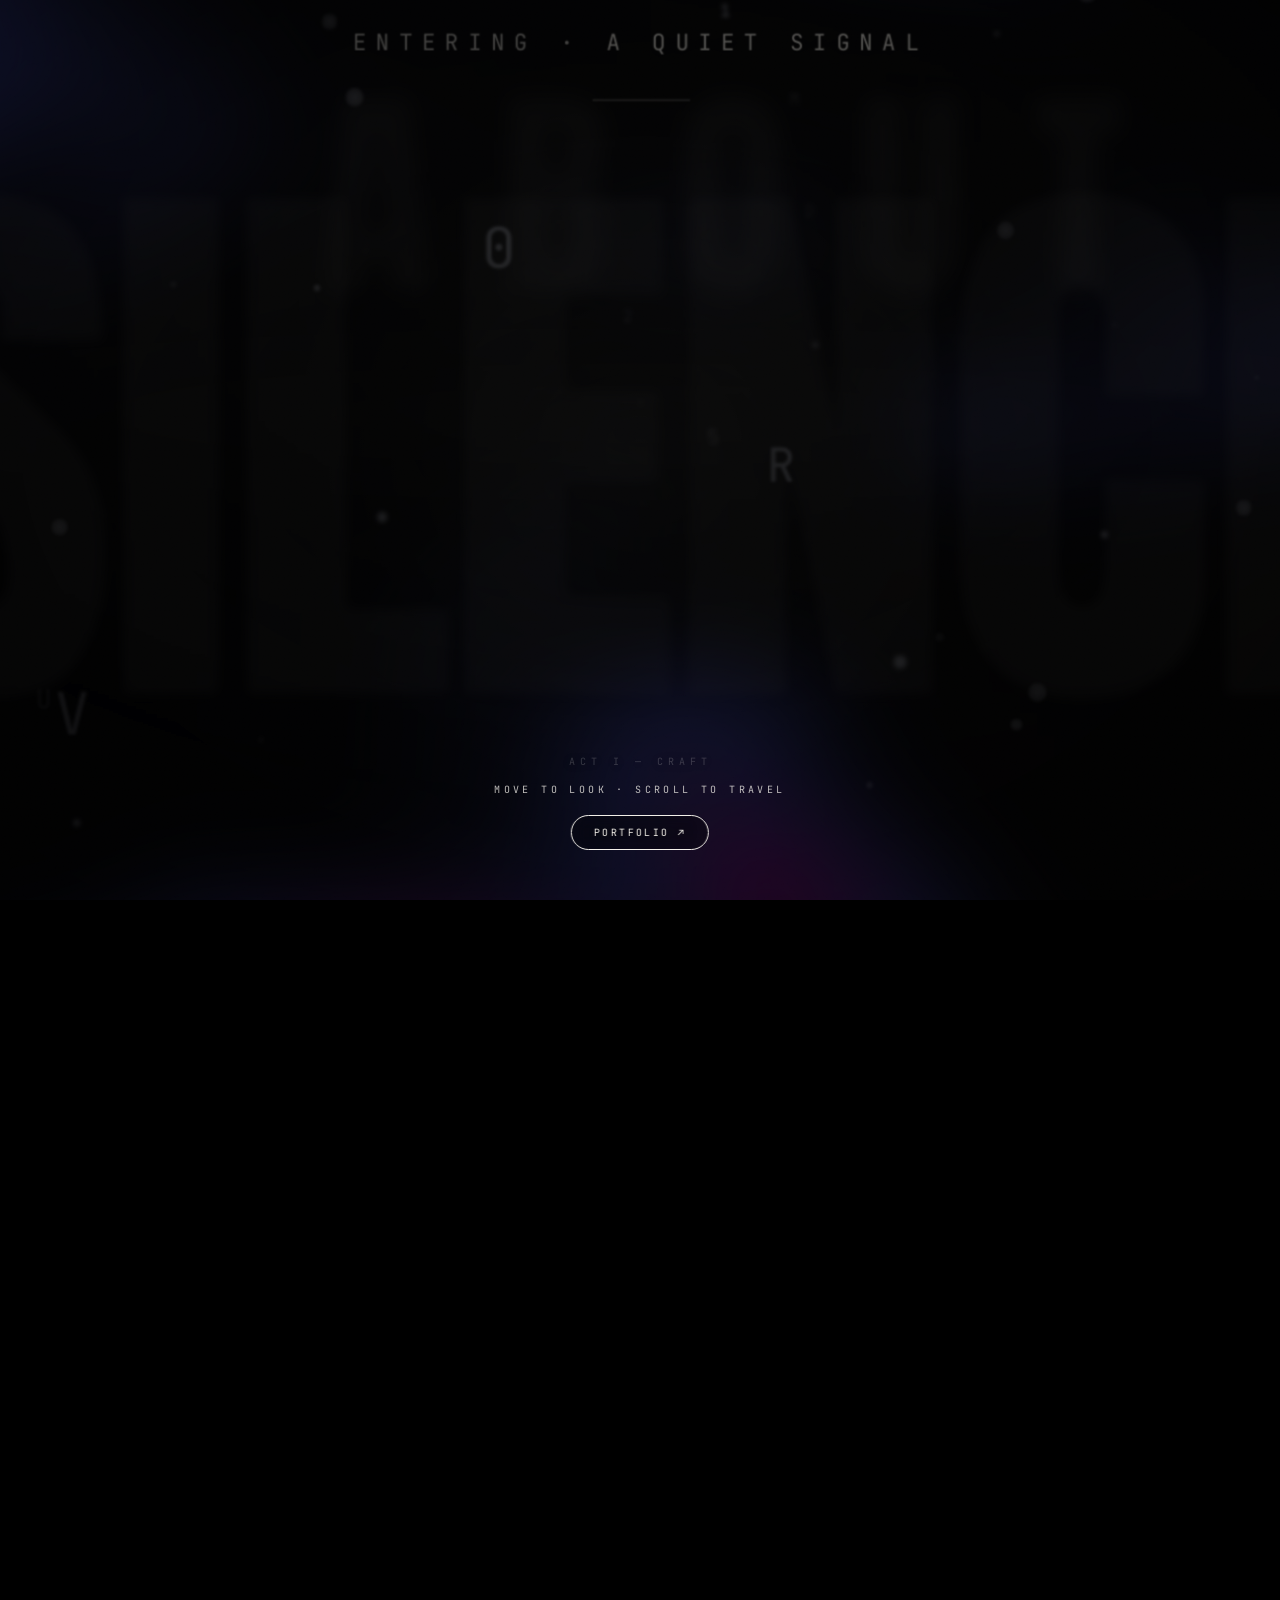
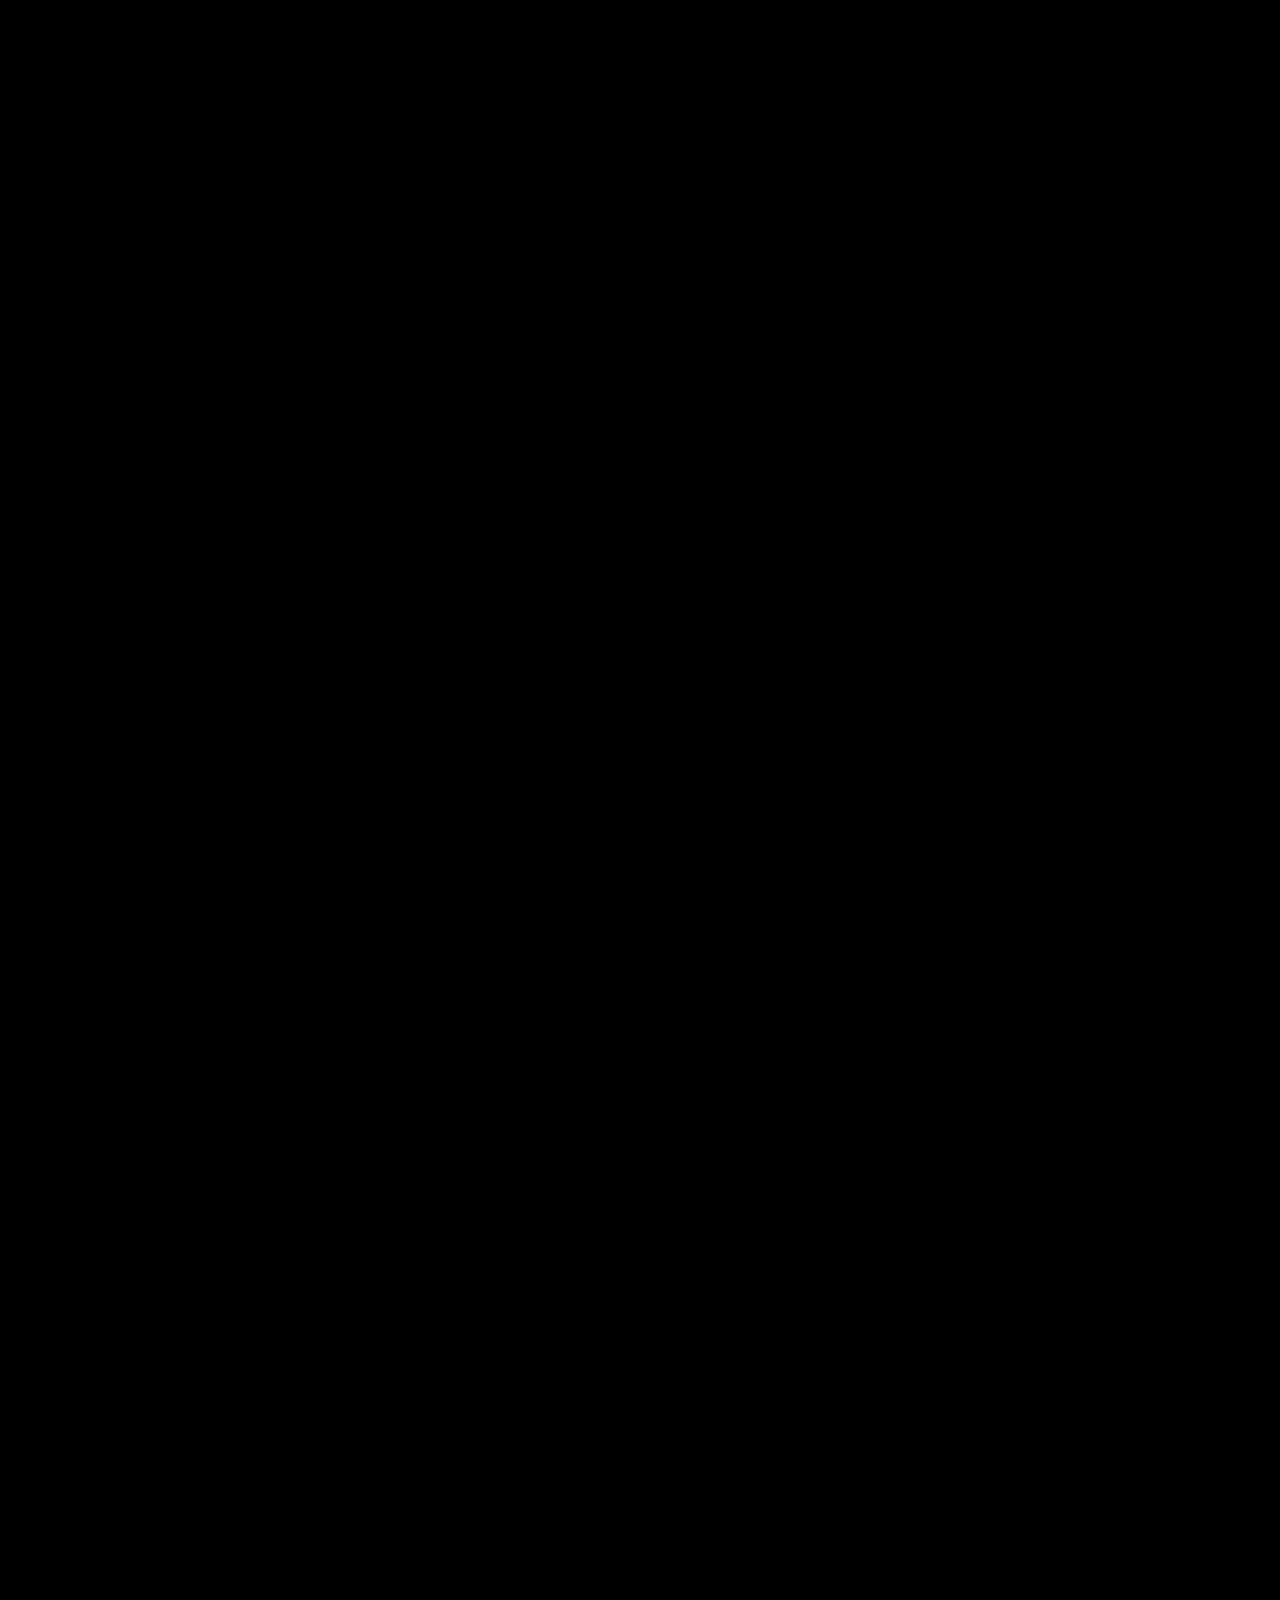
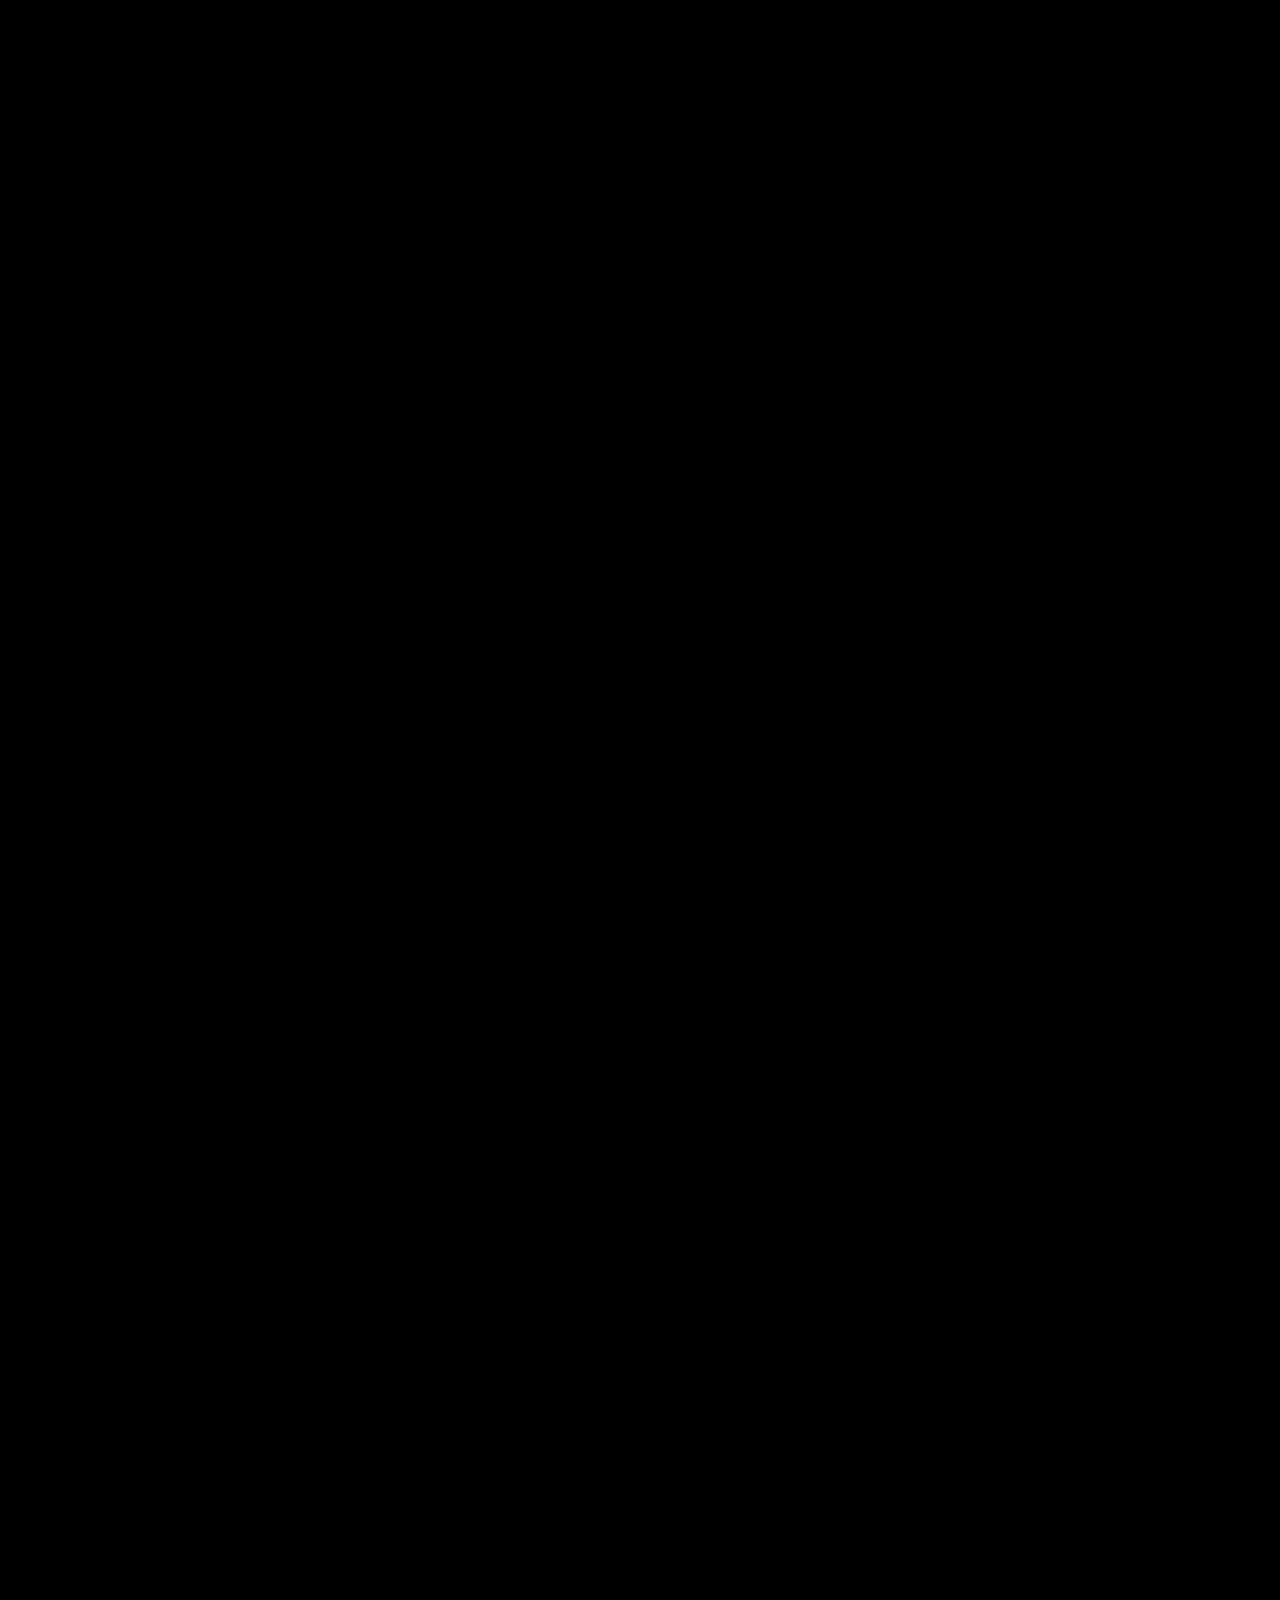
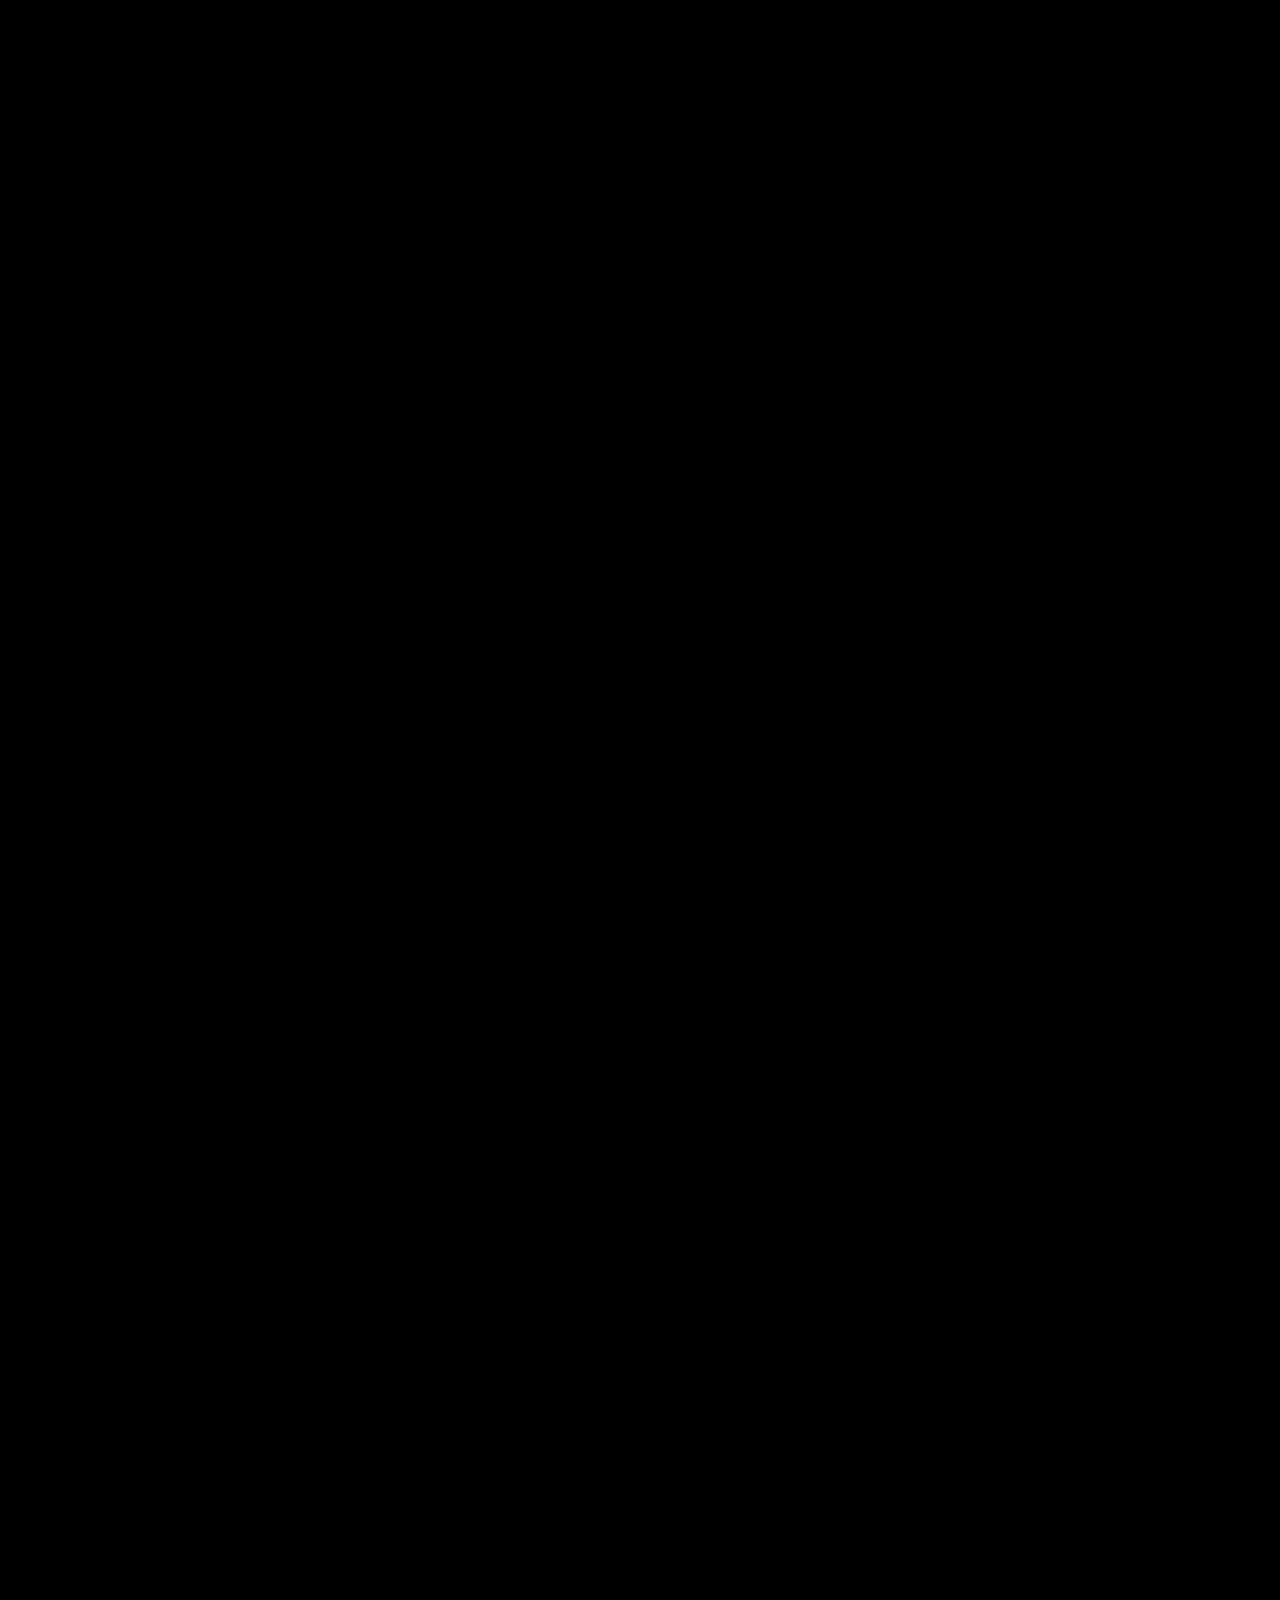
==== index.html @ cc93b70c "Add files via upload" ====
<!DOCTYPE html>
<html lang="en">
<head>
<meta charset="UTF-8" />
<meta name="viewport" content="width=device-width, initial-scale=1.0, viewport-fit=cover" />
<title>ABOUT ME — A Cinematic Identity Film · Venkatesh Ammireddy</title>
<meta name="description" content="A 75-second cinematic motion identity film built entirely with code. Text + particles + camera + light." />
<link rel="icon" type="image/svg+xml" href="https://venkateshcreations.github.io/portfolio/favicon.svg" />
<link rel="apple-touch-icon" href="https://venkateshcreations.github.io/portfolio/favicon.svg" />
<link rel="preconnect" href="https://fonts.googleapis.com">
<link href="https://fonts.googleapis.com/css2?family=Anton&family=Newsreader:ital,opsz,wght@1,6..72,300;1,6..72,400&family=JetBrains+Mono:wght@400&display=swap" rel="stylesheet">
<style>
:root{
  --bg:#050506; --ink:#f4f1ea; --muted:rgba(244,241,234,.55);
  --accent:#ffb37a; --accent2:#7b86ff;
  --font-display:"Anton","Arial Narrow","Helvetica Condensed",Helvetica,Arial,sans-serif;
  --font-serif:"Newsreader",Georgia,serif;
  --font-mono:"JetBrains Mono",ui-monospace,SFMono-Regular,Menlo,monospace;
  --ease:cubic-bezier(.16,1,.3,1);
}
*{margin:0;padding:0;box-sizing:border-box}
html,body{height:100%}
html{background:#000}
body{
  font-family:var(--font-display);
  background:#000;color:var(--ink);
  overflow-x:hidden;-webkit-font-smoothing:antialiased;
  cursor:crosshair;
}
/* scroll gives the film its scrub track. Autoplay remains primary. */
#scroll-track{position:relative;height:720vh;width:100%;background:#000}
#stage{
  position:sticky;top:0;height:100vh;height:100svh;width:100%;
  overflow:hidden;isolation:isolate;background:var(--bg);
  transition:background-color .2s linear;
}
/* ---------- CAMERA RIG : 4 depth layers ---------- */
#viewport{position:absolute;inset:0;display:grid;place-items:center;perspective:1400px;z-index:1}
#camera{position:absolute;inset:0;display:grid;place-items:center;transform-style:preserve-3d;will-change:transform}
.layer{position:absolute;inset:0;display:grid;place-items:center;will-change:transform,opacity;transform-style:preserve-3d}
#layer-atmo{will-change:transform,opacity}
/* liquid smoke — a blurred fluid color field (atmosphere/light only, never a shape).
   Rendered tiny and upscaled so no edge or object can ever read as geometry. */
#smoke{position:absolute;top:-6%;left:-6%;width:112%;height:112%;
  filter:blur(26px) saturate(1.45);opacity:var(--smoke-op,.45);will-change:opacity}
.atmo-glow{
  position:absolute;inset:-25%;pointer-events:none;
  background:
    radial-gradient(42% 34% at 50% 42%, var(--glow,rgba(255,255,255,.08)) 0%, transparent 68%),
    radial-gradient(60% 50% at 78% 82%, var(--leak,rgba(255,140,60,.05)) 0%, transparent 70%),
    radial-gradient(55% 45% at 18% 18%, var(--leak2,rgba(120,130,255,.06)) 0%, transparent 70%);
  filter:blur(10px);will-change:opacity,transform;
}
#atmo-word{
  position:absolute;font-family:var(--font-display);font-size:24vw;line-height:.8;letter-spacing:-.02em;
  color:transparent;-webkit-text-stroke:1px currentColor;opacity:.055;white-space:nowrap;
  filter:blur(3px);user-select:none;pointer-events:none;
}
/* particle canvases */
canvas.dust{position:absolute;inset:0;width:100%;height:100%;display:block}
/* ---------- TYPO STAGE ---------- */
#typo-layer{pointer-events:none;text-align:center;z-index:5}
.typo-stack{position:relative;width:min(1240px,94vw);height:min(78vh,740px);display:grid;place-items:center}
.scene{
  position:absolute;inset:0;display:grid;place-items:center;align-content:center;justify-items:center;
  opacity:0;visibility:hidden;text-align:center;will-change:transform,opacity,filter;pointer-events:none;
}
.scene.active{visibility:visible}
.scene>div{width:100%;max-width:1150px;margin:0 auto;display:flex;flex-direction:column;align-items:center}
.kicker{font-family:var(--font-mono);font-size:clamp(9px,1.1vw,12px);letter-spacing:.44em;text-transform:uppercase;color:var(--muted);margin-bottom:2.4vh}
.kicker b{color:var(--ink);font-weight:400}
.rule{width:52px;height:1px;background:currentColor;opacity:.3;margin:0 auto 2.4vh}
h1,h2{font-weight:400;text-transform:uppercase;line-height:.88;letter-spacing:-.01em}
.about{font-size:clamp(46px,9.5vw,138px);display:flex;gap:.03em;justify-content:center}
.about .ch{display:inline-block;will-change:transform,opacity,filter}
.me{font-size:clamp(120px,26vw,380px);line-height:.8}
.me .ch{display:inline-block;will-change:transform,opacity,filter}
.sentence{font-size:clamp(30px,5.6vw,86px);line-height:.94;max-width:20ch;margin:0 auto}
.sentence .w{display:inline-block;white-space:nowrap;margin:0 .16em}
.sentence .ch{display:inline-block;will-change:transform,opacity,filter}
.giant{font-size:clamp(64px,14vw,230px);line-height:.84}
.giant .ch{display:inline-block;will-change:transform,opacity,filter}
.vert-compress{display:block;transform-origin:center}
/* INTELLIGENCE: 12 letters locked to one monumental line — never wraps mid-word */
#t-b-giant{white-space:nowrap;font-size:clamp(38px,11vw,190px);max-width:none}
#t-open-b{white-space:nowrap;font-size:clamp(38px,10.5vw,180px);max-width:none}
.sub{font-family:var(--font-mono);font-size:clamp(10px,1.2vw,13px);letter-spacing:.3em;text-transform:uppercase;color:var(--muted);margin-top:2.6vh}
.serif-accent{font-family:var(--font-serif);font-style:italic;font-weight:300;text-transform:none;letter-spacing:0}
.identity-name{font-size:clamp(34px,6.6vw,102px);line-height:1;letter-spacing:.005em}
.identity-name .ch{display:inline-block;will-change:transform,opacity,filter}
.roles{margin-top:3.2vh;display:flex;flex-direction:column;gap:1.4vh;align-items:center}
.roles span{font-family:var(--font-mono);font-size:clamp(11px,1.6vw,16px);letter-spacing:.34em;text-transform:uppercase;opacity:0}
.philo{font-size:clamp(30px,5.4vw,80px)}
.philo .ch{display:inline-block}
.cta{font-size:clamp(36px,7vw,112px);line-height:.9}
.cta .ch{display:inline-block}
.cta .emph{color:var(--accent)}
/* white edge stroke on the end titles — bright outline ringing each letterform */
#t-cta-a,#t-cta-b,#t-cta-c{-webkit-text-stroke:1.5px var(--edge,rgba(255,255,255,.9));paint-order:stroke fill;
  text-shadow:var(--type-glow,none)}
#t-sign{-webkit-text-stroke:1px var(--edge,rgba(255,255,255,.8));paint-order:stroke fill}
.small-name{font-family:var(--font-mono);font-size:12px;letter-spacing:.5em;text-transform:uppercase;color:var(--muted)}
/* SVG typographic connection — a single drawn path between words, not a shape system */
#connect-svg{position:absolute;inset:0;width:100%;height:100%;overflow:visible;pointer-events:none;z-index:2}
/* ---------- ATMOSPHERE OVERLAYS : light only, no geometry ---------- */
#read-scrim{position:absolute;inset:0;z-index:4;pointer-events:none;
  background:radial-gradient(58% 46% at 50% 48%, var(--scrim,rgba(0,0,0,.38)) 0%, transparent 70%);
  opacity:var(--scrim-op,.9);will-change:opacity}
/* purely photographic light washes — no geometry, just exposure + lens artifacts */
#exposure{position:absolute;inset:0;z-index:26;pointer-events:none;background:#fffdf8;opacity:0;will-change:opacity}
#anamorphic{position:absolute;inset:0;z-index:21;pointer-events:none;opacity:0;will-change:opacity;
  background:
    radial-gradient(55% 7% at 50% 46%, rgba(255,255,255,.55) 0%, transparent 70%),
    radial-gradient(90% 12% at 50% 46%, var(--accent) 0%, transparent 72%);
  mix-blend-mode:screen;filter:blur(6px)}
#act-card{position:absolute;left:50%;bottom:132px;transform:translateX(-50%);z-index:51;pointer-events:none;
  font-family:var(--font-mono);font-size:10px;letter-spacing:.5em;text-transform:uppercase;color:var(--muted);
  text-shadow:var(--type-glow,none);opacity:0;white-space:nowrap;transition:opacity .5s ease}
#act-card b{color:var(--ink);font-weight:400}
#vignette{position:absolute;inset:0;z-index:20;pointer-events:none;
  background:radial-gradient(92% 92% at 50% 48%, transparent 52%, rgba(0,0,0,.42) 100%);will-change:opacity}
/* readability: every label carries a soft glow so it survives any grade blend */
.scene h1,.scene h2{text-shadow:var(--type-glow,none)}
.kicker,.sub,.small-name{text-shadow:var(--type-glow,none)}
.giant{filter:drop-shadow(0 0 26px var(--accent-glow,transparent))}
#fade-black{position:absolute;inset:0;background:#000;opacity:0;pointer-events:none;z-index:25}
#stage::after{ /* animated film grain — light texture only, no geometry */
  content:"";position:absolute;inset:-60px;z-index:30;pointer-events:none;opacity:.09;mix-blend-mode:overlay;
  background-image:url("data:image/svg+xml,%3Csvg xmlns='http://www.w3.org/2000/svg' width='160' height='160'%3E%3Cfilter id='n'%3E%3CfeTurbulence type='fractalNoise' baseFrequency='0.85' numOctaves='2'/%3E%3C/filter%3E%3Crect width='160' height='160' filter='url(%23n)' opacity='0.55'/%3E%3C/svg%3E");
  animation:grainShift 0.9s steps(4) infinite;
  will-change:transform;
}
@keyframes grainShift{
  0%{transform:translate(0,0)}25%{transform:translate(-18px,12px)}
  50%{transform:translate(14px,-16px)}75%{transform:translate(-10px,-8px)}100%{transform:translate(0,0)}
}
.atmo-glow{animation:glowBreathe 7s ease-in-out infinite;will-change:transform,opacity}
@keyframes glowBreathe{0%,100%{transform:scale(1);opacity:.85}50%{transform:scale(1.06);opacity:1}}
#loop-badge{opacity:.6}
/* spotlight — a cursor-following light wash; pure light, no geometry */
#spot{position:absolute;left:0;top:0;width:62vmax;height:62vmax;z-index:18;pointer-events:none;
  mix-blend-mode:screen;opacity:.35;will-change:transform,opacity;
  background:radial-gradient(circle,rgba(255,255,255,.16) 0%,rgba(255,255,255,.05) 38%,transparent 62%)}
.tick{position:absolute;top:-3px;width:1px;height:8px;background:currentColor;opacity:.35;pointer-events:none}
body.clean{cursor:none}
body.clean #chrome,body.clean #hint,body.clean #act-card,body.clean #portfolio-cta{opacity:0!important;pointer-events:none}
#help{position:absolute;left:50%;top:50%;transform:translate(-50%,-50%);z-index:70;display:none;
  font-family:var(--font-mono);font-size:11px;letter-spacing:.18em;line-height:2.2;text-transform:uppercase;
  color:var(--ink);background:rgba(10,10,12,.84);background:color-mix(in srgb, var(--bg) 82%, transparent);
  border:1px solid var(--muted);border-radius:14px;padding:22px 30px;backdrop-filter:blur(14px);text-align:left}
#help.show{display:block}
#help b{color:var(--accent);font-weight:400;margin-right:14px}
/* ---------- MINIMAL TRANSPORT (auto-hides; film has no UI cards/buttons) ---------- */
#chrome{position:absolute;inset:0;z-index:50;pointer-events:none;display:flex;flex-direction:column;justify-content:space-between;padding:22px 26px;opacity:0;transition:opacity .6s ease}
body.awake #chrome{opacity:1}
#topbar{display:flex;justify-content:space-between;align-items:center;font-family:var(--font-mono);font-size:10px;letter-spacing:.32em;text-transform:uppercase;color:var(--muted)}
#topbar b{color:var(--ink);font-weight:400}
#controls{display:flex;justify-content:space-between;align-items:flex-end;gap:16px;pointer-events:auto}
#track{height:2px;background:rgba(128,128,128,.35);background:color-mix(in srgb, currentColor 22%, transparent);border-radius:99px;position:relative;cursor:pointer;flex:1;max-width:600px;color:var(--ink)}
#fill{position:absolute;inset:0;background:var(--ink);transform-origin:left;transform:scaleX(0);border-radius:99px}
#btns{display:flex;gap:10px}
.btn{font-family:var(--font-mono);font-size:10px;letter-spacing:.24em;text-transform:uppercase;border:1px solid rgba(128,128,128,.45);border:1px solid color-mix(in srgb, currentColor 30%, transparent);background:color-mix(in srgb, var(--bg) 30%, transparent);color:var(--ink);border-radius:999px;padding:10px 18px;cursor:pointer;backdrop-filter:blur(8px);text-shadow:var(--type-glow,none)}
.btn:hover{background:var(--ink);color:var(--bg)}
/* portfolio CTA — pinned under the hint line, always visible (outside the auto-hiding chrome) */
#portfolio-cta{position:absolute;left:50%;bottom:50px;transform:translateX(-50%);z-index:52;pointer-events:auto;cursor:pointer;
  font-family:var(--font-mono);font-size:10px;letter-spacing:.24em;text-transform:uppercase;white-space:nowrap;
  color:var(--ink);border:1px solid var(--accent);border-radius:999px;padding:10px 22px;
  background:rgba(10,10,12,.25);background:color-mix(in srgb, var(--bg) 35%, transparent);
  backdrop-filter:blur(8px);text-shadow:var(--type-glow,none)}
#portfolio-cta:hover{background:var(--accent);border-color:var(--accent);color:#0b0b0e}
@media (max-width:640px){#portfolio-cta{bottom:112px}}
#hint{position:absolute;left:50%;bottom:104px;transform:translateX(-50%);z-index:51;font-family:var(--font-mono);font-size:10px;letter-spacing:.34em;text-transform:uppercase;color:var(--muted);pointer-events:none;animation:float 3s ease-in-out infinite;transition:opacity 1s}
@keyframes float{50%{transform:translate(-50%,7px)}}
#toast{position:absolute;left:50%;top:70px;transform:translateX(-50%);background:var(--ink);color:var(--bg);font-family:var(--font-mono);font-size:10px;letter-spacing:.22em;text-transform:uppercase;padding:10px 18px;border-radius:99px;opacity:0;transition:.4s;z-index:60;pointer-events:none}
#toast.show{opacity:1}
#loader{position:absolute;inset:0;background:#050506;color:#f4f1ea;z-index:100;display:grid;place-items:center;transition:opacity .9s ease,visibility .9s}
#loader.hide{opacity:0;visibility:hidden}
#leader{font-size:clamp(84px,18vw,220px);line-height:1;margin-top:6px;animation:leaderPulse .36s var(--ease)}
@keyframes leaderPulse{0%{transform:scale(1.3);opacity:0}30%{opacity:1}100%{transform:scale(1);opacity:1}}
body.lowq #stage::after{animation:none}
body.lowq #anamorphic{display:none}
@media (max-width:640px){ #chrome{padding:16px} #hint{display:none} }
</style>
</head>
<body class="awake">
<div id="scroll-track">
  <div id="stage" aria-label="About Me — cinematic identity film">
    <div id="viewport">
      <div id="camera">
        <div class="layer" id="layer-atmo" data-depth="0.10">
          <canvas id="smoke" aria-hidden="true"></canvas>
          <div class="atmo-glow" id="atmo-glow"></div>
          <div id="atmo-word" aria-hidden="true">DESIGN</div>
        </div>
        <div class="layer" id="layer-back" data-depth="0.24">
          <canvas class="dust" id="dust-back"></canvas>
        </div>
        <div class="layer" id="typo-layer" data-depth="0.48">
          <div class="typo-stack" id="typo-stack">
            <svg id="connect-svg" viewBox="0 0 1000 600" preserveAspectRatio="xMidYMid meet" aria-hidden="true">
              <defs>
                <filter id="type-distort" x="-20%" y="-20%" width="140%" height="140%">
                  <feTurbulence id="dist-turb" type="fractalNoise" baseFrequency="0.012 0.09" numOctaves="2" seed="7" result="n"/>
                  <feDisplacementMap id="dist-map" in="SourceGraphic" in2="n" scale="0" xChannelSelector="R" yChannelSelector="G"/>
                </filter>
                <linearGradient id="ink-grad" x1="0" y1="0" x2="1" y2="0">
                  <stop offset="0" stop-color="currentColor"/><stop offset="1" stop-color="currentColor"/>
                </linearGradient>
              </defs>
              <path id="connect-path" d="M 140 330 C 360 290, 640 370, 860 320" fill="none" stroke="currentColor" stroke-width="1.4" opacity="0" stroke-dasharray="6 7"/>
              <path id="ai-path" d="M 200 420 C 400 380, 600 460, 800 400" fill="none" stroke="currentColor" stroke-width="1.2" opacity="0" stroke-dasharray="3 8"/>
            </svg>
          </div>
        </div>
        <div class="layer" id="layer-front" data-depth="0.92">
          <canvas class="dust" id="dust-front"></canvas>
        </div>
      </div>
    </div>
    <div id="read-scrim"></div>
    <div id="spot" aria-hidden="true"></div>
    <div id="vignette"></div>
    <div id="anamorphic"></div>
    <div id="fade-black"></div>
    <div id="exposure"></div>
    <div id="act-card"><b id="act-name">ACT I — CRAFT</b></div>
    <div id="chrome">
      <div id="topbar"><div>ABOUT&nbsp;ME&nbsp;&nbsp;·&nbsp;&nbsp;<b id="ch-name">OPENING</b></div><div><b id="tc">00:00</b>&nbsp;&nbsp;·&nbsp;&nbsp;<span id="ch-num">SC 01 / 10</span>&nbsp;&nbsp;·&nbsp;&nbsp;<span id="loop-badge">LOOP 01</span>&nbsp;&nbsp;·&nbsp;&nbsp;<span style="opacity:.6">24FPS · 2.39:1</span></div></div>
      <div id="controls">
        <div id="track" title="Scrub film"><div id="fill"></div></div>
        <div id="btns">
          <button class="btn" id="btn-sound">SOUND ON</button>
          <button class="btn" id="btn-mode">AUTO ▸ SCROLL</button>
          <button class="btn" id="btn-play">PAUSE</button>
        </div>
      </div>
    </div>
    <div id="hint">Move to look · Scroll to travel</div>
    <button id="portfolio-cta">PORTFOLIO ↗</button>
    <div id="help"><div><b>SPACE</b>PLAY / PAUSE</div><div><b>← →</b>∓ 1.5 SECONDS</div><div><b>1 – 0</b>JUMP TO CHAPTER</div><div><b>H</b>CLEAN CAPTURE MODE</div><div><b>?</b>THIS PANEL</div></div>
    <div id="toast"></div>
    <div id="loader"><div style="text-align:center">
      <div style="font-family:var(--font-mono);font-size:10px;letter-spacing:.44em;opacity:.6">A MOTION FILM IN CODE</div>
      <div id="leader">3</div>
      <div style="font-family:var(--font-mono);font-size:10px;letter-spacing:.44em;opacity:.6;margin-top:14px">PICTURE START · ABOUT ME</div>
    </div></div>
  </div>
</div>

<script>
"use strict";
/* =====================================================================
   CENTRALIZED TIMELINE — modify timing / text / colour in one place.
   Total film: 75 seconds. prog = time / duration.
===================================================================== */
const CONFIG = {
  duration: 75,
  timeline: [
    { id:"s01", t0:0,  t1:4,   label:"OPENING",       scene:"opening" },
    { id:"s02", t0:4,  t1:9,   label:"DESIGN",        scene:"design" },
    { id:"s03", t0:9,  t1:14,  label:"ARCHITECT",     scene:"architect" },
    { id:"s04", t0:14, t1:20,  label:"CONNECT",       scene:"connect" },
    { id:"s05", t0:20, t1:27,  label:"AI-DRIVEN",     scene:"ai" },
    { id:"s06", t0:27, t1:33,  label:"INTELLIGENCE",  scene:"build" },
    { id:"s07", t0:33, t1:42,  label:"IDENTITY",      scene:"identity" },
    { id:"s08", t0:42, t1:46.5,label:"PRINCIPLES",    scene:"principles" },
    { id:"s09", t0:46.5,t1:55, label:"PHILOSOPHY",    scene:"philo" },
    { id:"s10", t0:55, t1:60,  label:"OPEN",          scene:"open" },
    { id:"s11", t0:60, t1:65,  label:"PROMISE",       scene:"promise" },
    { id:"s12", t0:65, t1:73,  label:"FINAL",         scene:"final" },
    { id:"s13", t0:73, t1:75,  label:"SIGN-OFF",      scene:"signoff" },
  ],
  /* cinematic colour journey — bg / ink / accent per chapter */
  grade: [
    { until:4,          bg:"#050506", ink:"#f4f1ea", accent:"#f4f1ea", glow:"rgba(255,255,255,.07)", word:"SILENCE" },
    { until:9,          bg:"#f2efe9", ink:"#111014", accent:"#c8500e", glow:"rgba(200,80,14,.10)",  word:"DESIGN" },
    { until:14,         bg:"#eceae6", ink:"#141318", accent:"#8a4a12", glow:"rgba(160,120,60,.10)", word:"SYSTEM" },
    { until:20,         bg:"#e9e7e2", ink:"#101014", accent:"#b0490f", glow:"rgba(180,90,20,.10)",  word:"CRAFT" },
    { until:27,         bg:"#0a1028", ink:"#eef0ff", accent:"#8f7bff", glow:"rgba(120,130,255,.16)",word:"SIGNAL" },
    { until:33,         bg:"#0a0a0c", ink:"#f2f1ec", accent:"#c9a86a", glow:"rgba(220,190,140,.08)",word:"MIND" },
    { until:42,         bg:"#060607", ink:"#f4f1ea", accent:"#f4f1ea", glow:"rgba(255,255,255,.06)",word:"NAME" },
    { until:46.5,       bg:"#0e0d0c", ink:"#f2ede6", accent:"#e0913d", glow:"rgba(224,150,60,.12)", word:"PROOF" },
    { until:55,         bg:"#0b0b0e", ink:"#ece9e2", accent:"#9aa0ff", glow:"rgba(150,150,255,.08)",word:"HUMAN" },
    { until:60,         bg:"#f3ede2", ink:"#161310", accent:"#d65400", glow:"rgba(214,84,0,.12)",   word:"OPEN" },
    { until:65,         bg:"#100d0b", ink:"#f4ece0", accent:"#ff9a3d", glow:"rgba(255,150,60,.14)", word:"VOW" },
    { until:73,         bg:"#f6f1e8", ink:"#141210", accent:"#e05a00", glow:"rgba(224,90,0,.12)",   word:"YET" },
    { until:76,         bg:"#000000", ink:"#f4f1ea", accent:"#f4f1ea", glow:"rgba(255,255,255,.05)",word:"" },
  ]
};

const state = {
  time: 0, playing: true, scrollMode: false,
  pointer: { x:0, y:0, tx:0, ty:0 },
  cam: { scale:1, x:0, y:0, rot:0 },
  camPrev: { scale:1, x:0, y:0 }, camVel: 0, // camera velocity → motion blur + warp coupling
  warp: 0, // particle warp energy 0..1
  loops: 1, scrollTarget: 0, // endless-loop count + smoothed scroll scrub
  reduced: matchMedia("(prefers-reduced-motion: reduce)").matches,
  mobile: matchMedia("(max-width: 640px)").matches || ("ontouchstart" in window),
  visible: true, destroyed: false, lastTs: 0,
  idleTimer: 0, music: true, musicScene: null,
  punch: 0, dutch: 0, shock: 0, shockWas: false, // story-turn impulses
  quality: "high", fpsEMA: 60, qCool: 0, smokeSkip: 2, smokeOct: 3 // adaptive quality
};
const QT={ // adaptive tiers: particles back/front, smoke stride/octaves
  high:  { pb:64, pf:44, ss:2, oct:3 },
  medium:{ pb:40, pf:28, ss:3, oct:2 },
  low:   { pb:22, pf:14, ss:5, oct:2 }
};
const GLYPHS="VENKATESHMIRDUX0123456789+×·"; // typographic dust — letters as atmosphere
const $ = s => document.querySelector(s);
const lerp = (a,b,t)=>a+(b-a)*t;
const clamp = (v,a,b)=>Math.max(a,Math.min(b,v));
const seg = (p,a,b)=>clamp((p-a)/(b-a),0,1);
const eo = t => t>=1?1:1-Math.pow(2,-10*t);                    // cinematic ease-out
const eio = t => t<.5 ? 4*t*t*t : 1-Math.pow(-2*t+2,3)/2;      // in-out
const spring = t => { const c=1.45; t=clamp(t,0,1); return 1+(c+1)*Math.pow(t-1,3)+c*Math.pow(t-1,2); };
function hexLerp(h1,h2,t){
  const p=h=>[parseInt(h.slice(1,3),16),parseInt(h.slice(3,5),16),parseInt(h.slice(5,7),16)];
  const a=p(h1),b=p(h2);
  return `rgb(${Math.round(lerp(a[0],b[0],t))},${Math.round(lerp(a[1],b[1],t))},${Math.round(lerp(a[2],b[2],t))})`;
}
function gradeAt(sec){
  for(let i=0;i<CONFIG.grade.length;i++){
    if(sec < CONFIG.grade[i].until){
      const cur = CONFIG.grade[i], prev = CONFIG.grade[Math.max(0,i-1)];
      const spanStart = i===0?0:CONFIG.grade[i-1].until;
      const blend = seg(sec, cur.until-1.2, cur.until); // smooth 1.2s colour transition on scene change
      return { cur, prev, blend };
    }
  }
  return { cur:CONFIG.grade.at(-1), prev:CONFIG.grade.at(-1), blend:0 };
}
function sceneAt(sec){
  for(const s of CONFIG.timeline) if(sec>=s.t0 && sec<s.t1) return s;
  return CONFIG.timeline.at(-1);
}

/* =====================================================================
   SCENE FACTORY — createScene() + createTextAnimation()
===================================================================== */
const stack = $("#typo-stack");
const S = { all: [], byId: {} };
function splitChars(el){
  const txt = el.textContent; el.textContent = "";
  [...txt].forEach(c=>{
    const s=document.createElement("span"); s.className="ch";
    s.innerHTML = c===" " ? "&nbsp;" : c; el.appendChild(s);
  });
  return [...el.querySelectorAll(".ch")];
}
function splitWords(el){
  const words = el.textContent.trim().split(/\s+/); el.innerHTML="";
  words.forEach((w,wi)=>{
    const ww=document.createElement("span"); ww.className="w";
    [...w].forEach(c=>{ const s=document.createElement("span"); s.className="ch"; s.textContent=c; ww.appendChild(s); });
    el.appendChild(ww);
    if(wi<words.length-1) el.appendChild(document.createTextNode(" "));
  });
}
function createScene(id, html){
  const d=document.createElement("div"); d.className="scene"; d.id="scene-"+id;
  d.innerHTML=`<div>${html}</div>`; stack.appendChild(d);
  S.all.push(d); S.byId[id]=d; return d;
}
function createTextAnimation(){
  createScene("opening", `<div class="kicker">ENTERING · <b>A QUIET SIGNAL</b></div><div class="rule"></div>
    <h1 class="about" id="w-about">ABOUT</h1><h1 class="me" id="w-me">ME</h1>
    <div class="sub" id="open-sub">A FILM IN TYPE · 75 SECONDS</div>`);
  splitChars($("#w-about")); splitChars($("#w-me"));

  createScene("design", `<div class="kicker">SC 02 — <b>I DESIGN</b></div><div class="rule"></div>
    <h2 class="sentence" id="t-design-small">I DESIGN EXPERIENCES.</h2>
    <h2 class="giant" id="t-design-giant">DESIGN</h2>
    <div class="sub">WORD AS OBJECT · PUSH THROUGH</div>`);
  splitWords($("#t-design-small")); splitChars($("#t-design-giant"));

  createScene("architect", `<div class="kicker">SC 03 — <b>I ARCHITECT</b></div><div class="rule"></div>
    <h2 class="sentence" id="t-arch-small">I ARCHITECT PRODUCTS.</h2>
    <h2 class="giant vert-compress" id="t-arch-giant">ARCHITECT</h2>
    <div class="sub">COMPRESSED → RELEASED</div>`);
  splitWords($("#t-arch-small")); splitChars($("#t-arch-giant"));

  createScene("connect", `<div class="kicker">SC 04 — <b>I CONNECT</b></div><div class="rule"></div>
    <h2 class="giant" id="t-con-a">DESIGN</h2>
    <h2 class="sentence serif-accent" id="t-con-plus">— + —</h2>
    <h2 class="giant" id="t-con-b">ENGINEERING</h2>
    <div class="sub">TWO WORDS · ONE COMPOSITION</div>`);
  splitChars($("#t-con-a")); splitChars($("#t-con-b"));

  createScene("ai", `<div class="kicker">SC 05 — <b>SIGNAL / NOISE</b></div><div class="rule"></div>
    <h2 class="sentence" id="t-ai-frag">I EXPLORE AI-DRIVEN UX.</h2>
    <h2 class="giant" id="t-ai-giant">AI</h2>
    <h2 class="sentence" id="t-ai-full">AI-DRIVEN UX</h2>
    <div class="sub">FRAGMENTS → MEANING</div>`);
  splitWords($("#t-ai-frag")); splitChars($("#t-ai-giant")); splitWords($("#t-ai-full"));

  createScene("build", `<div class="kicker">SC 06 — <b>I BUILD</b></div><div class="rule"></div>
    <h2 class="sentence" id="t-b-small">I BUILD WITH</h2>
    <h2 class="giant" id="t-b-giant">INTELLIGENCE</h2>
    <div class="sub" id="t-b-sub">BEYOND THE EDGE · THEN REVEALED</div>`);
  splitWords($("#t-b-small")); splitChars($("#t-b-giant"));

  createScene("identity", `<div class="kicker">THE QUIET MOMENT — <b>IDENTITY REVEAL</b></div><div class="rule"></div>
    <h2 class="identity-name" id="t-name">VENKATESH AMMIREDDY</h2>
    <div class="roles" id="t-roles">
      <span>UX CREATIVE DIRECTOR</span><span>PRODUCT UX ARCHITECT</span>
      <span>DESIGN ENGINEER</span><span>AI + HUMAN-CENTERED PRODUCT INNOVATION</span>
    </div>`);
  splitChars($("#t-name"));

  createScene("principles", `<div class="kicker">HOW I WORK — <b>THREE RULES</b></div><div class="rule"></div>
    <h2 class="philo" id="t-pr-1">LISTEN FIRST.</h2>
    <h2 class="philo" id="t-pr-2">PROTOTYPE FAST.</h2>
    <h2 class="philo serif-accent" id="t-pr-3">ship with care.</h2>
    <div class="sub">NO THEATRE · ONLY CRAFT</div>`);
  ["#t-pr-1","#t-pr-2","#t-pr-3"].forEach(s=>splitWords($(s)));
  createScene("open", `<div class="kicker">NOW — <b>AVAILABILITY</b></div><div class="rule"></div>
    <h2 class="sentence" id="t-open-a">OPEN FOR</h2>
    <h2 class="giant" id="t-open-b">SELECT WORK</h2>
    <div class="sub">FOUNDERS · TEAMS · MOONSHOTS</div>`);
  splitWords($("#t-open-a")); splitChars($("#t-open-b"));
  createScene("philo", `<div class="kicker" id="ph-kicker">PHILOSOPHY — <b>01 / 04</b></div><div class="rule"></div>
    <h2 class="philo" id="t-philo">CURIOUS BY NATURE.</h2>
    <div class="sub">NOTHING ELSE ON SCREEN</div>`);
  splitWords($("#t-philo"));

  createScene("promise", `<div class="kicker">THE PROMISE — <b>YOU + ME</b></div><div class="rule"></div>
    <h2 class="philo" id="t-pm-1">YOUR IDEA.</h2>
    <h2 class="philo" id="t-pm-2">MY EXECUTION.</h2>
    <h2 class="philo serif-accent" id="t-pm-3">I bring it to life.</h2>
    <div class="sub">YOU DREAM IT · I BUILD IT</div>`);
  ["#t-pm-1","#t-pm-2","#t-pm-3"].forEach(s=>splitWords($(s)));
  createScene("final", `<div class="kicker">FINAL STATEMENT</div><div class="rule"></div>
    <h2 class="cta" id="t-cta-a">LET'S CREATE</h2>
    <h2 class="cta" id="t-cta-b">WHAT DOESN'T EXIST</h2>
    <h2 class="cta serif-accent" id="t-cta-c">yet.</h2>`);
  splitWords($("#t-cta-a")); splitWords($("#t-cta-b")); splitWords($("#t-cta-c"));

  createScene("signoff", `<div class="small-name" id="t-sign">VENKATESH AMMIREDDY</div>`);
  document.querySelectorAll(".ch").forEach(c=>c.dataset.orig=c.textContent);
  S.all.forEach(n=>{ n.style.opacity=0; n.style.visibility="hidden"; });
}

/* single-visible controller — exactly one scene visible, scrub-safe */
let currentScene = null;
function transitionScene(node, opacity){
  if(currentScene === node){
    node.classList.add("active"); node.style.visibility="visible"; node.style.opacity=opacity;
    return;
  }
  for(const n of S.all){
    if(n===node){ n.classList.add("active"); n.style.visibility="visible"; n.style.opacity=opacity; }
    else if(n.classList.contains("active") || n.style.visibility!=="hidden"){
      n.classList.remove("active"); n.style.opacity=0; n.style.visibility="hidden";
      n.style.transform="none"; n.style.filter="none";
    }
  }
  currentScene = node;
}

/* =====================================================================
   TYPOGRAPHY ENGINE — animateTypography()
   modes: rise | separate | compress | merge | fragment | letter | quiet | expand
===================================================================== */
function animateTypography(chars, mode, lp, time){
  const n = chars.length||1;
  chars.forEach((ch,i)=>{
    const stagger = mode==="letter" ? i*.09 : .5;
    const t = clamp(lp*n - i*stagger, 0, 1.2);
    const e = state.reduced ? clamp(t,0,1) : eo(clamp(t,0,1));
    const sp = state.reduced ? e : spring(clamp(t,0,1));
    let tr="", op=e, bl=0;
    switch(mode){
      case "separate": { // D E S I G N drifts apart then locks
        const lock = eio(clamp((lp-.45)/.4,0,1));
        const off = (i-n/2)*(1-lock)*34 + (1-e)*60;
        tr=`translateX(${off.toFixed(1)}px) translateY(${(1-e)*-24}px)`;
        bl=(1-e)*6; op=e; break; }
      case "compress": // vertically squashed then expands
        tr=`scaleY(${(0.18+0.82*e).toFixed(3)}) translateY(${(1-e)*30}px)`; bl=(1-e)*5; break;
      case "merge":
        tr=`translateY(${(1-e)*50}px)`; bl=(1-e)*6; break;
      case "fragment": { // generated / resolving into readable
        if(t<.55){ ch.textContent="01#/<>*+"[i%7]; tr=`translate(${(Math.sin(i*12.9)*14).toFixed(1)}px,${(Math.cos(i*7.7)*10).toFixed(1)}px)`; op=.45; bl=2; }
        else { if(ch.textContent!==ch.dataset.orig) ch.textContent=ch.dataset.orig; tr=`scale(${(.7+.3*e).toFixed(3)})`; bl=(1-e)*5; }
        break; }
      case "letter": tr=`translateY(${(1-sp)*44}px)`; bl=(1-e)*7; break; // one at a time, physical
      case "quiet": tr=`translateY(${(1-e)*26}px)`; bl=(1-e)*4; break;
      case "expand": tr=`scale(${(.75+.25*e).toFixed(3)}) translateY(${(1-e)*26}px)`; bl=(1-e)*5; break;
      default: tr=`translateY(${(1-e)*56}px)`; bl=(1-e)*7;
    }
    ch.style.transform=tr; ch.style.opacity=clamp(op,0,1);
    ch.style.filter = bl>.25 ? `blur(${bl.toFixed(1)}px)` : "none";
  });
}

/* =====================================================================
   PARTICLE ATMOSPHERE — animateParticles()
   Two depth layers, z-projection, warp on transitions, trails via alpha.
   Rendered as soft light (radial sprites), not geometric shapes.
===================================================================== */
const backCv=$("#dust-back"), frontCv=$("#dust-front");
const bctx=backCv.getContext("2d"), fctx=frontCv.getContext("2d");
let Pback=[], Pfront=[];
function makeParticles(list,count,depthMin,depthMax){
  list.length=0;
  for(let i=0;i<count;i++) list.push({
    x:Math.random(), y:Math.random(), z:Math.random()*.85+.15,
    vx:(Math.random()-.5)*.0006, vy:(Math.random()-.5)*.0005 - Math.random()*.0004,
    ph:Math.random()*6.28, r:Math.random()*.9+.35,
    gl:Math.random()<.3? GLYPHS[(Math.random()*GLYPHS.length)|0] : null // glyph dust
  });
}
function sizeFilms(){
  const dpr=Math.min(1.5, devicePixelRatio||1);
  [[backCv,bctx],[frontCv,fctx]].forEach(([cv,ctx])=>{
    cv.width=innerWidth*dpr; cv.height=innerHeight*dpr;
    ctx.setTransform(dpr,0,0,dpr,0,0);
  });
  const q=QT[state.quality]||QT.high;
  state.smokeSkip=state.mobile?Math.max(q.ss,3):q.ss; state.smokeOct=q.oct;
  const nB = state.mobile?Math.min(q.pb,30):q.pb, nF = state.mobile?Math.min(q.pf,20):q.pf;
  if(state.reduced){ makeParticles(Pback,14,.2,.6); makeParticles(Pfront,8,.5,1); }
  else { makeParticles(Pback,nB,.15,.6); makeParticles(Pfront,nF,.5,1); }
}
function drawLayer(ctx,list,time,warp,inkLight,wide){
  ctx.clearRect(0,0,innerWidth,innerHeight);
  const W=innerWidth,H=innerHeight;
  for(const p of list){
    // drift + warp rushing toward camera (z grows, then wraps)
    p.x+=p.vx + state.pointer.x*.0006*p.z;
    p.y+=p.vy + state.pointer.y*.0004*p.z;
    if(state.warp>.02 && !state.reduced) p.y-=state.warp*.006*p.z*(wide?2.2:1);
    if(p.x<-.02)p.x+=1.04; if(p.x>1.02)p.x-=1.04;
    if(p.y<-.02)p.y+=1.04; if(p.y>1.02)p.y-=1.04;
    const tw = state.reduced ? .5 : .3+.55*Math.abs(Math.sin(time*.8+p.ph));
    const proj = p.z*(1+state.warp*1.6);
    const sx=p.x*W + Math.sin(time*.3+p.ph)*6*p.z + state.pointer.x*-14*p.z;
    const sy=p.y*H + Math.cos(time*.26+p.ph)*6*p.z + state.pointer.y*-10*p.z;
    const rad=(p.r*(0.7+proj*1.8))*(wide?1.7:1);
    const stretch = 1+state.warp*7*p.z; // warp streaks vertically — light, not geometry
    const alpha = tw*(0.10+proj*0.42)*(wide?0.8:1);
    const col = inkLight ? "235,238,255" : "20,18,14";
    if(p.gl){ // a drifting letter instead of a light mote — same field, typographic voice
      ctx.font=`${Math.max(9,rad*7).toFixed(0)}px "JetBrains Mono",ui-monospace,monospace`;
      ctx.fillStyle=`rgba(${col},${clamp(alpha*1.5,.05,.8).toFixed(3)})`;
      ctx.fillText(p.gl,sx,sy);
    } else {
      const g=ctx.createRadialGradient(sx,sy,0,sx,sy,rad*3);
      g.addColorStop(0,`rgba(${col},${alpha.toFixed(3)})`);
      g.addColorStop(1,`rgba(${col},0)`);
      ctx.fillStyle=g;
      ctx.beginPath();
      ctx.ellipse(sx,sy,rad*1.2,rad*(1.1+ (state.reduced?0:state.warp*6*p.z)),0,0,6.283);
      ctx.fill();
    }
    void stretch;
  }
}
function animateParticles(time, inkLight){
  drawLayer(bctx,Pback,time,state.warp,inkLight,false);
  drawLayer(fctx,Pfront,time,state.warp,inkLight,true);
}
function aiRain(time){ // rising character rain behind the AI generation phase — type as weather
  const n=state.mobile?16:34;
  fctx.save();
  fctx.font='11px "JetBrains Mono",ui-monospace,monospace';
  fctx.textAlign='center';
  for(let i=0;i<n;i++){
    const px=((i*97.3)%100)/100*innerWidth+Math.sin(time*.7+i)*8;
    const py=((time*34*(0.4+(i%5)*.18)+i*251)%(innerHeight+40))-20;
    const a=.1+.24*Math.abs(Math.sin(time+i*2.1));
    fctx.fillStyle=i%3? `rgba(0,229,255,${a.toFixed(2)})` : `rgba(255,0,153,${a.toFixed(2)})`;
    fctx.fillText("01アイUX+×"[i%8],px,py);
  }
  fctx.restore();
}

/* =====================================================================
   RADIUM AIR — colorful liquid-smoke atmosphere on the deepest layer.
   Domain-warped noise advected like real air (slow rise + swaying
   breeze + traveling wave bands), rendered per-pixel into a tiny
   buffer, upscaled + heavily blurred so it reads as tinted air,
   never as geometry. Vivid radium gradient rooted in the live grade.
===================================================================== */
let RADIUM=[[124,58,237],[255,0,153],[34,211,238],[190,242,100]]; // living radium stops
let RADIUM_T=RADIUM.map(r=>r.slice()), smokeNextRoll=0;
function hsl2rgb(h,s,l){
  h=((h%360)+360)%360; s=clamp(s,0,1); l=clamp(l,0,1);
  const c=(1-Math.abs(2*l-1))*s, hp=h/60, x=c*(1-Math.abs(hp%2-1));
  let r=0,g=0,b=0;
  if(hp<1){r=c;g=x;}else if(hp<2){r=x;g=c;}else if(hp<3){g=c;b=x;}else if(hp<4){g=x;b=c;}else if(hp<5){r=x;b=c;}else{r=c;b=x;}
  const m=l-c/2;
  return [(r+m)*255,(g+m)*255,(b+m)*255];
}
function rollRadium(){ // re-roll vivid target hues — spread apart so the gradient stays rainbow, never muddy
  const base=Math.random()*360, spread=[0,70,150,225];
  for(let s=0;s<4;s++) RADIUM_T[s]=hsl2rgb(base+spread[s]+(Math.random()*36-18), .9+Math.random()*.1, .55+Math.random()*.1);
}
const smokeCv=$("#smoke"), smokeCtx=smokeCv.getContext("2d");
const SMOKE_W = 160, SMOKE_H = 90;
let smokeImg=null, smokeT=Math.random()*100, smokeLastWall=0, smokeTick=0, smokeOp=.45;
const smokePal={ bg:[5,5,6], ac:[244,241,234], ink:[244,241,234] }; // smoothed live palette
const smokePerm=new Uint8Array(512);
(function seedSmoke(){
  let s=1234567;
  const rnd=()=> (s=(s*1664525+1013904223)>>>0)/4294967296;
  const p=[...Array(256).keys()];
  for(let i=255;i>0;i--){ const j=(rnd()*(i+1))|0; [p[i],p[j]]=[p[j],p[i]]; }
  for(let i=0;i<512;i++) smokePerm[i]=p[i&255];
})();
function smokeNoise(x,y){
  const xi=Math.floor(x), yi=Math.floor(y);
  const xf=x-xi, yf=y-yi;
  const u=xf*xf*(3-2*xf), v=yf*yf*(3-2*yf);
  const h=(X,Y)=>smokePerm[(smokePerm[X&255]+Y)&255]/255;
  return lerp(lerp(h(xi,yi),h(xi+1,yi),u), lerp(h(xi,yi+1),h(xi+1,yi+1),u), v);
}
function smokeFbm(x,y,oct){
  let a=0, amp=.5, f=1;
  for(let i=0;i<oct;i++){ a+=amp*smokeNoise(x*f,y*f); f*=2.03; amp*=.5; }
  return a; // ~0..1
}
function initSmoke(){
  smokeCv.width=SMOKE_W; smokeCv.height=SMOKE_H;
  smokeImg=smokeCtx.createImageData(SMOKE_W,SMOKE_H);
  // first paint so the film never opens on a blank field
  for(let i=0;i<6;i++) animateSmoke(0,i*.05,{bg:"rgb(5,5,6)",ac:"rgb(244,241,234)",ink:"rgb(244,241,234)",dark:true},true);
}
function smokeTargetFor(scene){
  // per-scene smoke presence — quiet identity barely breathes, AI surges
  switch(scene){
    case "ai": return .85;
    case "build": return .6;
    case "final": return .6;
    case "connect": return .55;
    case "design": case "architect": return .5;
    case "opening": return .45;
    case "signoff": return .4;
    case "philo": return .3;
    case "identity": return .22;
    case "promise": return .55;
    default: return .45;
  }
}
function animateSmoke(sec, time, colors, force){
  if(!smokeImg) return;
  if(state.reduced && !force){ // reduced motion: one near-static veil, barely evolving
    if((smokeTick++%24)!==0 && !force) return;
  } else if(!force){
    if((smokeTick++%state.smokeSkip)!==0) return; // stride set by adaptive quality
  }
  const wallDelta=smokeLastWall? Math.min(.1,time-smokeLastWall) : .016;
  smokeLastWall=time;
  const energy=state.reduced? .02 : (.05+state.warp*.4);
  smokeT+=wallDelta*energy*(state.playing?1:.3);
  // ever-changing radium: fresh random hues every few seconds, eased so color flows
  if(!state.reduced && time>=smokeNextRoll){ rollRadium(); smokeNextRoll=time+4+Math.random()*5; }
  for(let s=0;s<4;s++) for(let i=0;i<3;i++) RADIUM[s][i]=lerp(RADIUM[s][i],RADIUM_T[s][i],.04);
  // ease live palette toward the scene grade — no color pops on cuts
  const tb=parseRGB(colors.bg), ta=parseRGB(colors.ac), ti=parseRGB(colors.ink);
  for(let i=0;i<3;i++){
    smokePal.bg[i]=lerp(smokePal.bg[i],tb[i],.06);
    smokePal.ac[i]=lerp(smokePal.ac[i],ta[i],.06);
    smokePal.ink[i]=lerp(smokePal.ink[i],ti[i],.06);
  }
  const oct=state.smokeOct||3;
  const t=smokeT, d=smokeImg.data;
  const deep=[smokePal.bg[0]*.4,smokePal.bg[1]*.4,smokePal.bg[2]*.45];
  const base=smokePal.bg, ink=smokePal.ink;
  const sstep=(a,b,x)=>{ const u=clamp((x-a)/(b-a),0,1); return u*u*(3-2*u); };
  let k=0;
  for(let y=0;y<SMOKE_H;y++){
    const ny=y/SMOKE_H*3;
    for(let x=0;x<SMOKE_W;x++,k+=4){
      const nx=x/SMOKE_W*3;
      // air current: slow rise like warm air + breeze swaying with height
      const qx=smokeFbm(nx+t*.2, ny-t*.15, oct);
      const qy=smokeFbm(nx-t*.17+5.2, ny+t*.19+1.3, oct);
      const ax=nx+Math.sin(ny*1.3+t*.32)*.38+t*.05+1.7*(qx-.5);
      const ay=ny-t*.3+1.7*(qy-.5);
      let v=smokeFbm(ax,ay,oct);
      v+=.12*Math.sin(nx*2.2+t*.85+2.4*qx)*Math.sin(ny*1.8-t*.65); // traveling air-wave bands
      v+=.06*Math.sin(t*.23);                                      // slow color breathing
      v=clamp(v,0,1);
      // radium gradient walk: deep → grade → violet → magenta → cyan → lime → ink
      let r=deep[0], g=deep[1], b=deep[2];
      const mixTo=(c,s)=>{ r+=(c[0]-r)*s; g+=(c[1]-g)*s; b+=(c[2]-b)*s; };
      mixTo(base,sstep(.12,.42,v));
      mixTo(RADIUM[0],sstep(.42,.58,v));
      mixTo(RADIUM[1],sstep(.58,.7,v));
      mixTo(RADIUM[2],sstep(.7,.82,v));
      mixTo(RADIUM[3],sstep(.82,.92,v)*.85);
      mixTo(ink,sstep(.93,1,v)*.5);
      d[k]=r; d[k+1]=g; d[k+2]=b; d[k+3]=255;
    }
  }
  smokeCtx.putImageData(smokeImg,0,0);
  // presence follows scene + warp surge, smoothed so smoke breathes rather than blinks
  const target=smokeTargetFor(sceneAt(sec).scene)*(0.75+state.warp*.5);
  smokeOp=lerp(smokeOp,clamp(target,0,.85),.05);
  document.documentElement.style.setProperty("--smoke-op",smokeOp.toFixed(3));
}

/* =====================================================================
   CAMERA — animateCamera() : continuous, intentional, multi-depth
===================================================================== */
const cameraEl=$("#camera"), stageEl=$("#stage"), atmoWord=$("#atmo-word");
/* keyframes: [sec, scale, x, y, rot] — purposeful dolly, never random */
const CAM_KEYS=[
  [0,   1.9, 0, 26, 0], [2.5, 1.25, 0, 8, 0], [4, 1.0, 0, 0, 0],
  [6,   1.35, 0, 0, 0], [8.2, 3.4, 0, 0, 0],  [9, 1.0, 0, 0, 0],   // push THROUGH design
  [11,  1.2, 0, 0, -1.4],[13.2, 0.72, 0, 0, 1.2],[14, 1.0, 0, 0, 0], // rotate + pull back
  [16,  1.15, -26, 6, 0],[18.4, 1.15, 26, -6, 0],[19.2, 3.2, 0, 0, 0],[20, 1.0, 0, 0, 0], // whip + rush
  [22,  1.1, 0, 6, 0],[25, 1.7, 0, 0, 0],[26.2, 0.9, 0, 0, 0],[27, 1.0, 0, 0, 0], // approach AI
  [29,  1.05, 0, 4, 0],[31.5, 2.6, 0, 0, 0],[33, 0.62, 0, 0, 0],   // expand beyond edges → pull back
  [36,  0.9, 0, 6, 0],[40, 0.96, 0, 4, 0],[42, 1.0, 0, 4, 0],      // identity: near stillness
  [44.2, 1.06, 0, 2, 0],[46.5, 1.0, 0, 3, 0],                     // principles: slow lean-in
  [49,  1.02, 0, 3, 0],[53, 1.0, 0, 3, 0],[55, 1.0, 0, 0, 0],     // philosophy: near stillness
  [57.5, 1.16, 0, 0, 0],[60, 1.0, 0, 0, 0],                       // open: gentle lift, settle
  [62.5, 1.18, 0, 0, 0],[65, 1.0, 0, 0, 0],                       // promise: ember push, settle
  [67.5, 1.25, 0, 0, 0],[71.5, 2.4, 0, -4, 0],[73, 1.0, 0, 0, 0], // final: rise into push-through
  [75, 1.0, 0, 6, 0],
];
function animateCamera(sec, time){
  let a=CAM_KEYS[0], b=CAM_KEYS.at(-1);
  for(let i=0;i<CAM_KEYS.length-1;i++) if(sec>=CAM_KEYS[i][0]&&sec<=CAM_KEYS[i+1][0]){a=CAM_KEYS[i];b=CAM_KEYS[i+1];break;}
  const lt=seg(sec,a[0],b[0]), e=lt*lt*(3-2*lt);
  const amp = state.reduced?0.15:(state.mobile?0.45:1);
  let s=lerp(a[1],b[1],e), x=lerp(a[2],b[2],e)*amp, y=lerp(a[3],b[3],e)*amp, r=lerp(a[4],b[4],e)*(state.reduced?0:1);
  // seamless-loop seam: ease camera toward the opening key across 58.6→60→0.6 so the wrap has no pop
  const seam=seg(sec,73.6,75);
  if(seam>0 && !state.reduced){
    s=lerp(s,CAM_KEYS[0][1],seam*.85); x=lerp(x,CAM_KEYS[0][2],seam*.85); y=lerp(y,14,seam*.6); r=lerp(r,0,seam);
  }
  state.punch=lerp(state.punch||0,0,.1); state.dutch=lerp(state.dutch||0,0,.08); // crash-zoom decay
  if(!state.reduced){ s*=1+state.punch*.22; r+=state.dutch*1.8; }
  x+=state.pointer.x*24*amp; y+=state.pointer.y*18*amp; r+=state.pointer.x*1.1*(state.reduced?0:1);
  if(!state.reduced){
    x+=Math.sin(time*.4)*5*amp; y+=Math.cos(time*.33)*5*amp;
    // handheld micro-jitter: present in kinetic acts, locked-off when quiet (identity/philosophy)
    const quiet=(sec>33&&sec<42)||(sec>42&&sec<52)?0:1;
    const j=quiet*(0.6+state.warp*2.2);
    x+=Math.sin(time*7.3)*j*amp; y+=Math.cos(time*6.1)*j*amp; r+=Math.sin(time*5.2)*j*.06;
  }
  // camera velocity → drives motion blur + warp coupling (no random movement)
  const pv=state.camPrev;
  const inst=Math.abs(s-pv.scale)*2.2+Math.abs(x-pv.x)*.012+Math.abs(y-pv.y)*.012;
  state.camVel=lerp(state.camVel||0,clamp(inst,0,1),.1);
  state.camPrev={scale:s,x,y};
  state.cam={scale:s,x,y,rot:r};
  cameraEl.style.transform=`translate3d(${x.toFixed(1)}px,${y.toFixed(1)}px,0) scale(${s.toFixed(4)}) rotate(${r.toFixed(2)}deg)`;
  document.querySelectorAll(".layer").forEach(L=>{
    const d=parseFloat(L.dataset.depth||.4);
    L.style.translate=`${(-state.pointer.x*20*d*amp).toFixed(1)}px ${(-state.pointer.y*14*d*amp).toFixed(1)}px`;
  });
  // faint editorial ghost word drifts opposite — depth cue, pure type
  atmoWord.style.transform=`translate(${( -x*.5-state.pointer.x*26).toFixed(1)}px,${(-y*.5).toFixed(1)}px)`;
  return state.cam;
}

/* =====================================================================
   COLOUR — transitionColor()
===================================================================== */
function parseRGB(str){
  const m=str.match(/[\d.]+/g); return m? [parseFloat(m[0]),parseFloat(m[1]),parseFloat(m[2])] : [0,0,0];
}
function transitionColor(sec){
  const {cur,prev,blend}=gradeAt(sec);
  const bg=hexLerp(prev.bg,cur.bg,blend), ink=hexLerp(prev.ink,cur.ink,blend), ac=hexLerp(prev.accent,cur.accent,blend);
  const root=document.documentElement.style;
  root.setProperty("--bg",bg); root.setProperty("--ink",ink);
  root.setProperty("--accent",ac);
  stageEl.style.backgroundColor=bg;
  stageEl.style.color=ink; // propagate real ink so SVG currentColor + labels inherit correctly on every blend
  const svg=$("#connect-svg"); if(svg) svg.style.color=ink;
  // luminance of the ACTUAL blended background — never flips early like the old cur.bg check
  const [br,bgc,bb]=parseRGB(bg);
  const lum=(0.2126*br+0.7152*bgc+0.0722*bb)/255;
  const dark=lum<0.5;
  $("#atmo-glow").style.setProperty("--glow",cur.glow);
  root.setProperty("--muted", dark?"rgba(244,241,234,.78)":"rgba(16,16,20,.66)");
  root.setProperty("--type-glow", dark
    ? "0 0 14px rgba(0,0,0,.8), 0 2px 8px rgba(0,0,0,.65)" // light text: depth shadow, never white bloom
    : "0 1px 2px rgba(255,255,255,.6), 0 0 24px rgba(255,255,255,.4)"); // dark text: lifted halo
  root.setProperty("--edge", dark?"rgba(255,246,235,.78)":"rgba(255,255,255,.92)");
  root.setProperty("--accent-glow", dark? cur.glow : "transparent");
  root.setProperty("--scrim", dark?"rgba(0,0,0,.42)":"rgba(255,255,255,.42)");
  root.setProperty("--scrim-op", (0.55+blend*0.45).toFixed(2)); // stronger scrim mid-transition when contrast is weakest
  atmoWord.style.color=ink; atmoWord.textContent=cur.word;
  $("#ch-name").textContent=sceneAt(sec).label;
  const idx=CONFIG.timeline.indexOf(sceneAt(sec));
  $("#ch-num").textContent=`SC ${String(idx+1).padStart(2,"0")} / ${CONFIG.timeline.length}`;
  return {bg,ink,ac,dark};
}

/* =====================================================================
   TIMELINE DRIVER — playTimeline loop target; one deterministic pass
===================================================================== */
const spotEl=$("#spot");
const fadeBlack=$("#fade-black"), connPath=$("#connect-path"), aiPath=$("#ai-path"),
      distMap=$("#dist-map"), distTurb=$("#dist-turb"),
      exposureEl=$("#exposure"), anamorphicEl=$("#anamorphic"), actCard=$("#act-card"), actName=$("#act-name");
/* CINEMATIC STYLE — exposure, lens flare, rack focus, flicker, act burn-ins.
   All light / focus / type phenomena. No geometric objects. */
function cinematicStyle(sec, time, dark){
  if(state.reduced) return;
  // 1) exposure flash on hard cuts — a photographic blink, not a shape
  const cuts=[8.6,14.0,19.4,26.3,32.6,55.2,60.4,65.4,72.2];
  let flash=0;
  for(const c of cuts){ flash=Math.max(flash, 1-Math.abs(sec-c)/0.28); }
  flash=clamp(flash,0,1);
  if(exposureEl) exposureEl.style.opacity=(flash*flash*0.30).toFixed(3);
  // 2) anamorphic-style lens flare follows warp energy (light artifact)
  if(anamorphicEl) anamorphicEl.style.opacity=(clamp(state.warp,0,1)*0.55).toFixed(3);
  // 3) rack focus — focus breathes between type and atmosphere per act
  const quiet=(sec>33&&sec<52)?1:0;
  const backBlur=(1.2+quiet*1.4-state.warp*1.2).toFixed(1);
  const frontBlur=(0.6+state.warp*1.6).toFixed(1);
  if(state.quality!=="low"){ // rack focus is a luxury — dropped first on weak devices
    backCv.style.filter=`blur(${clamp(backBlur,0,3)}px)`;
    frontCv.style.filter=`blur(${clamp(frontBlur,0,3)}px)`;
  } else { backCv.style.filter="none"; frontCv.style.filter="none"; }
  // 4) projector flicker + shutter punch + bleach-bypass blink — whisper-subtle, skip when quiet
  const flick=Math.sin(time*47)*0.004+Math.sin(time*31.7)*0.003;
  const punch=1+flash*0.05;
  stageEl.style.filter=`brightness(${(punch+flick*(quiet?0.3:1)).toFixed(4)}) contrast(${(1+flash*.12).toFixed(4)}) saturate(${state.reduced?1:(1-flash*.4).toFixed(3)})`;
  // 5) act burn-in — typographic chapter whisper, never fights the main type
  const acts=[[0,14,"ACT I — CRAFT"],[14,33,"ACT II — SIGNAL"],[33,76,"ACT III — HUMAN"]];
  let cur=acts[0][2], op=0;
  for(const [a,b,label] of acts){
    if(sec>=a&&sec<b){
      cur=label;
      op=Math.max(seg(sec,a,a+1.6)*(1-seg(sec,a+2.6,a+4.2)), seg(sec,b-1.2,b)*0.0);
      if(sec>a+4.2&&sec<b-2) op=0.55; // faint persistent burn-in mid-act
      else if(sec>=b-2) op=lerp(op,0.55,.5);
    }
  }
  if(actName&&actName.textContent!==cur) actName.textContent=cur;
  if(actCard) actCard.style.opacity=clamp(op,0,0.8).toFixed(2);
}
function orbitPalette(dark,ac,ink){ // behavior basis: warm spark + dark depth on dark film, accent-fire on light
  const c=dark?[255,248,238]:parseRGB(ac), h=dark?[0,0,0]:parseRGB(ink);
  const r=v=>Math.round(clamp(v,0,255));
  return { core:`rgba(${r(c[0])},${r(c[1])},${r(c[2])},${dark?".9":".95"})`,
           halo:`rgba(${r(h[0])},${r(h[1])},${r(h[2])},${dark?".55":".28"})` };
}
function driveTimeline(sec, time){
  const {bg,ink,ac,dark}=transitionColor(sec);
  animateCamera(sec,time);
  // warp energy peaks on hard transitions, silence in identity; coupled with camera velocity
  const edges=[[8.0,9.2],[13.6,14.4],[18.6,20.2],[25.4,27.2],[31.8,33.4],[54.6,56],[59.6,60.8],[64.6,65.8],[71.2,73]];
  let w=0; for(const [a,b] of edges){ w=Math.max(w, seg(sec,a,(a+b)/2)*(1-seg(sec,(a+b)/2,b))); }
  if(sec>33&&sec<42) w*=0.12; // identity: particles almost stop
  if(sec>52&&sec<56) w*=0.5;
  w=Math.max(w,(state.camVel||0)*.8); // fast dolly adds a whisper of warp
  state.warp = state.reduced?0:lerp(state.warp,w,.08);
  animateParticles(time,dark);
  animateSmoke(sec,time,{bg,ac,ink,dark});
  // living atmosphere: breathing glow + animated type distortion (typography-only SVG use)
  const glow=$("#atmo-glow");
  if(glow && !state.reduced) glow.style.opacity=(0.75+0.25*Math.sin(time*.7)+state.warp*.2).toFixed(2);
  if(distTurb && !state.reduced) distTurb.setAttribute("baseFrequency",`0.012 ${(0.09+state.warp*.06+Math.sin(time*.9)*.008).toFixed(3)}`);

  const sc=sceneAt(sec).scene;
  const show=(id,op=1)=>transitionScene(S.byId[id],op);
  const applyDist=(amt)=>{ distMap.setAttribute("scale",state.reduced?0:amt.toFixed(1)); };
  applyDist(state.warp*60);
  state.shock=lerp(state.shock||0,0,.09);
  if(!state.reduced && state.shock>.03 && currentScene){ // shockwave: energy ripples across the word
    state.shockWas=true;
    const chars=currentScene.querySelectorAll(".ch"), n=chars.length||1;
    const front=1-state.shock, amp=state.mobile?.5:1;
    chars.forEach((c,i)=>{
      const d=Math.sin((i/n)*5.2-front*9);
      c.style.textShadow=d>0? `0 0 ${(d*state.shock*26*amp).toFixed(0)}px var(--accent)` : "";
    });
  } else if(currentScene && state.shockWas){
    state.shockWas=false;
    currentScene.querySelectorAll(".ch").forEach(c=>{ if(c.style.textShadow) c.style.textShadow=""; });
  }
  // vignette breathes with warp energy
  const vig=$("#vignette");
  if(vig) vig.style.opacity=(0.85+state.warp*.6+Math.sin(time*.5)*.05).toFixed(2);
  cinematicStyle(sec, time, dark);

  /* ---- SCENE 01 : ABOUT ME — far → faint → sharp → approach ---- */
  if(sc==="opening"){
    show("opening",1);
    const tA=seg(sec,.6,2.2), tM=seg(sec,1.8,3.0), thru=seg(sec,3.2,4.0);
    animateTypography([...document.querySelectorAll("#w-about .ch")],"separate",clamp(tA*1.2,0,1.15),time);
    [...document.querySelectorAll("#w-about .ch")].forEach(c=>{ if(tA<=0)c.style.opacity=0.06; });
    if(tA>.12) [...document.querySelectorAll("#w-about .ch")].forEach(c=>{ if(parseFloat(c.style.opacity)<.12)c.style.opacity=.14; });
    animateTypography([...document.querySelectorAll("#w-me .ch")],"expand",tM,time);
    $("#open-sub").style.opacity=seg(sec,2.4,3.2)*(1-thru);
    S.byId.opening.style.filter=thru>0?`blur(${(thru*14).toFixed(1)}px)`:"none";
    S.byId.opening.style.transform=thru>0?`scale(${(1+thru*1.8).toFixed(3)})`:"none";
    fadeBlack.style.opacity=Math.max(seg(sec,3.7,4.0)*.9, 1-seg(sec,0,0.9)); // loop entry: rise from black
    connPath.setAttribute("opacity",0); aiPath.setAttribute("opacity",0);
    return;
  }
  fadeBlack.style.opacity=0;

  /* ---- SCENE 02 : I DESIGN EXPERIENCES. — word-by-word, DESIGN huge, push through ---- */
  if(sc==="design"){
    const lp=seg(sec,4,9);
    fadeBlack.style.opacity=(1-seg(sec,4,4.5))*.9; // fade from black — own transition language
    show("design",1);
    const small=[...document.querySelectorAll("#t-design-small .ch")];
    const giant=[...document.querySelectorAll("#t-design-giant .ch")];
    if(lp<.42){ // sentence word-by-word
      $("#t-design-small").style.display=""; $("#t-design-giant").style.display="none";
      animateTypography(small,"rise",clamp(lp/.42*1.15,0,1.2),time);
      small.forEach(c=>{ if(c.style.translate) c.style.translate=""; });
    } else { // DESIGN extremely large, camera moves through, fills screen
      $("#t-design-small").style.display="none"; $("#t-design-giant").style.display="";
      const g=seg(sec,6.2,8.4);
      const cg=1-eo(clamp(g/.32,0,1)); // converge: letters fly in from the air, then lock
      const scatter=i=>cg>.01? `${((i-2.5)*260*cg).toFixed(0)}px ${(((i%2)*2-1)*170*cg).toFixed(0)}px` : "";
      giant.forEach((c,i)=>{
        if(i===1||i===3){ // E S separate then lock — physical letters
          const lock=eio(clamp((g-.3)/.5,0,1));
          c.style.transform=`translateX(${(1-lock)*(i===1?-160:160)}px) scale(${(.6+.4*eo(clamp(g*1.4-i*.1,0,1))).toFixed(3)})`;
          c.style.opacity=eo(clamp(g*1.4-i*.1,0,1)); c.style.filter=`blur(${((1-eo(clamp(g*1.4-i*.1,0,1)))*8).toFixed(1)}px)`;
          c.style.translate=scatter(i);
        } else { animateTypography([c],"expand",g,time); c.style.translate=scatter(i); }
      });
      const thru2=seg(sec,8.2,9.0);
      S.byId.design.style.transform=`scale(${(1+thru2*2.2).toFixed(3)})`;
      S.byId.design.style.filter=thru2>0?`blur(${(thru2*16).toFixed(1)}px)`:"none";
      fadeBlack.style.opacity=thru2*.95;
    }
    return;
  }

  /* ---- SCENE 03 : I ARCHITECT PRODUCTS. — depths, compressed → expands, rotate back ---- */
  if(sc==="architect"){
    const lp=seg(sec,9,14);
    fadeBlack.style.opacity=(1-seg(sec,9,9.5))*.9;
    show("architect",1);
    S.byId.architect.style.transform="none"; S.byId.architect.style.filter="none";
    if(lp<.45){
      $("#t-arch-small").style.display=""; $("#t-arch-giant").style.display="none";
      const ch=[...document.querySelectorAll("#t-arch-small .ch")];
      ch.forEach((c,i)=>{ // enter from different depths
        const d=i%3, e=eo(clamp(lp/.45*1.3-i*.06,0,1));
        const z=(d===0?-160:(d===1?0:160))*(1-e);
        c.style.transform=`translateZ(${z.toFixed(0)}px) translateY(${((1-e)*60).toFixed(0)}px)`;
        c.style.opacity=e; c.style.filter=`blur(${((1-e)*9).toFixed(1)}px)`;
      });
    } else {
      $("#t-arch-small").style.display="none"; $("#t-arch-giant").style.display="";
      const g=seg(sec,11,13.4);
      [...document.querySelectorAll("#t-arch-giant .ch")].forEach((c,i)=>{
        const e=eo(clamp(g*1.3-i*.05,0,1));
        const squash=(1-eio(clamp((g-.35)/.45,0,1)))*.82; // compressed then dramatic release
        c.style.transform=`scaleY(${(0.18+squash*0+0.82*e).toFixed(3)}) scaleX(${((1.6-0.6*e)).toFixed(3)}) translateY(${((1-e)*40).toFixed(0)}px)`;
        c.style.opacity=e; c.style.filter=`blur(${((1-e)*7).toFixed(1)}px)`;
        c.style.letterSpacing=`${((1-eio(clamp((g-.35)/.45,0,1)))*.3).toFixed(2)}em`;
      });
      S.byId.architect.style.filter=`blur(${(seg(sec,13.4,14)*8).toFixed(1)}px)`;
    }
    return;
  }

  /* ---- SCENE 04 : CONNECT — DESIGN first, ENGINEERING later, merge, rush through ---- */
  if(sc==="connect"){
    const lp=seg(sec,14,20);
    show("connect",1);
    const A=[...document.querySelectorAll("#t-con-a .ch")], B=[...document.querySelectorAll("#t-con-b .ch")];
    const tA=seg(sec,14.2,16), tB=seg(sec,15.8,17.6), merge=seg(sec,17.2,18.8), thru=seg(sec,18.8,20);
    animateTypography(A,"merge",clamp(tA*1.2,0,1.2),time);
    B.forEach(c=>c.style.opacity=0);
    if(tB>0) animateTypography(B,"merge",clamp(tB*1.2,0,1.2),time);
    if(merge>0){ // words move toward each other into one composition
      const m=eio(merge);
      $("#t-con-a").style.transform=`translateY(${(m*44).toFixed(0)}px) scale(${(.9+.1*m).toFixed(3)})`;
      $("#t-con-b").style.transform=`translateY(${(-m*44).toFixed(0)}px) scale(${(.9+.1*m).toFixed(3)})`;
      $("#t-con-plus").style.opacity=m; $("#t-con-plus").style.filter=`blur(${((1-m)*6).toFixed(1)}px)`;
      connPath.setAttribute("opacity",(m*.8).toFixed(2)); // subtle typographic connection
      connPath.style.strokeDashoffset=state.reduced?0:(-time*30);
    } else { connPath.setAttribute("opacity",0); $("#t-con-plus").style.opacity=0; }
    S.byId.connect.style.transform=thru>0?`translateX(${(-thru*90).toFixed(0)}px) skewX(${(-thru*6).toFixed(1)}deg) scale(${(1+thru*2.4).toFixed(2)})`:"none"; // camera whip + push
    S.byId.connect.style.filter=thru>0?`blur(${(thru*10).toFixed(1)}px)`:"none";
    fadeBlack.style.opacity=seg(sec,19.6,20)*.9;
    return;
  }
  connPath.setAttribute("opacity",0);

  /* ---- SCENE 05 : AI — fragmented generation → AI huge → AI-DRIVEN UX ---- */
  if(sc==="ai"){
    const lp=seg(sec,20,27);
    fadeBlack.style.opacity=(1-seg(sec,20,20.6))*.95;
    show("ai",1);
    S.byId.ai.style.transform="none"; S.byId.ai.style.filter="none";
    const frag=[...document.querySelectorAll("#t-ai-frag .ch")],
          giant=[...document.querySelectorAll("#t-ai-giant .ch")],
          full=[...document.querySelectorAll("#t-ai-full .ch")];
    if(lp<.4){
      $("#t-ai-frag").style.display=""; $("#t-ai-giant").style.display="none"; $("#t-ai-full").style.display="none";
      animateTypography(frag,"fragment",clamp(lp/.4*1.2,0,1.2),time);
      if(!state.reduced) aiRain(time);
      aiPath.setAttribute("opacity",.25);
    } else if(lp<.78){
      $("#t-ai-frag").style.display="none"; $("#t-ai-giant").style.display=""; $("#t-ai-full").style.display="none";
      animateTypography(giant,"expand",clamp((lp-.4)/.38*1.2,0,1.2),time); // AI extremely large, particles accelerate
      $("#t-ai-giant").style.textShadow=`0 0 ${(state.warp*60).toFixed(0)}px ${ink}`;
      aiPath.setAttribute("opacity",.6); aiPath.style.strokeDashoffset=state.reduced?0:(-time*60);
    } else {
      $("#t-ai-frag").style.display="none"; $("#t-ai-giant").style.display="none"; $("#t-ai-full").style.display="";
      animateTypography(full,"rise",clamp((lp-.78)/.22*1.25,0,1.25),time);
      aiPath.setAttribute("opacity",.3);
    }
    if(seg(sec,26.4,27)>0) fadeBlack.style.opacity=seg(sec,26.4,27);
    return;
  }
  aiPath.setAttribute("opacity",0);

  /* ---- SCENE 06 : BUILD — foundation line, machinery slam, over-expand, reveal ---- */
  if(sc==="build"){
    const lp=seg(sec,27,33);
    fadeBlack.style.opacity=(1-seg(sec,27,27.5))*.9;
    show("build",1);
    // foundation: words lay down one after another, tracking settles like set type
    const small=[...document.querySelectorAll("#t-b-small .ch")];
    animateTypography(small,"letter",clamp(lp/.32*1.1,0,1.1),time);
    $("#t-b-small").style.letterSpacing=`${((1-eo(clamp(lp/.32,0,1)))*.35).toFixed(2)}em`;
    const g=[...document.querySelectorAll("#t-b-giant .ch")];
    const n=g.length||1;
    const tG=seg(sec,28.2,30.4), hold=seg(sec,30.4,31.5), pull=seg(sec,31.5,33);
    const bsub=$("#t-b-sub");
    const setSub=t=>{ if(bsub&&bsub.dataset.v!==t){ bsub.dataset.v=t; bsub.textContent=t; } };
    if(hold<=0&&pull<=0){ // monumental ascent: one rising wall, wave stagger, landing flash
      let landed=0;
      g.forEach((c,i)=>{
        const p=clamp(tG*1.5-i*.07,0,1);
        if(p>=1) landed++;
        const e=state.reduced? clamp(tG*1.4-i*.09,0,1) : spring(p);
        const drop=1-eo(p);
        c.style.transform=`translateY(${(drop*90).toFixed(0)}px) scale(${clamp(e,.01,1.12).toFixed(3)})`;
        c.style.opacity=clamp(e,0,1);
        c.style.filter=drop>.03?`blur(${(drop*8).toFixed(1)}px)`:"none";
        const fl=state.reduced?0:clamp(1-Math.abs(e-1)*2.5,0,1);
        c.style.textShadow=fl>.05?`0 0 ${(fl*30).toFixed(0)}px var(--accent)`:"";
      });
      $("#t-b-giant").style.transform="none";
      $("#t-b-giant").style.letterSpacing=`${((1-eo(clamp(tG*1.2,0,1)))*.25).toFixed(2)}em`;
      S.byId.build.style.filter="none";
      setSub(tG<=0?"BEYOND THE EDGE · THEN REVEALED":(landed<n?`LOCKING — ${String(landed).padStart(2,"0")} / ${n}`:"LOCKED — HOLD"));
    }
    if(hold>0&&pull<=0){ // overdrive: glow sweep races across the locked word as it blows past frame
      const sweep=hold*(n+4)-2;
      g.forEach((c,i)=>{
        const d=Math.exp(-Math.pow(i-sweep,2)/3.5);
        c.style.textShadow=d>.08?`0 0 ${(d*36).toFixed(0)}px var(--accent)`:"";
      });
      $("#t-b-giant").style.transform=`scale(${(1+hold*.5).toFixed(3)})`;
      $("#t-b-giant").style.letterSpacing=`${(hold*.45).toFixed(2)}em`;
      S.byId.build.style.filter=`blur(${(hold*3).toFixed(1)}px)`;
      setSub("OVERDRIVE — BEYOND FRAME");
    }
    else if(pull>0){ // pull back reveals the whole word, tracking snaps home
      g.forEach(c=>{ if(c.style.textShadow) c.style.textShadow=""; });
      $("#t-b-giant").style.transform=`scale(${(1.5-pull*.5).toFixed(3)})`;
      $("#t-b-giant").style.letterSpacing=`${((1-pull)*.45).toFixed(2)}em`;
      S.byId.build.style.filter="none";
      setSub("COMPLETE · INTELLIGENCE");
    }
    return;
  }

  /* ---- IDENTITY REVEAL — quiet, particles almost stop, slow pull back ---- */
  if(sc==="identity"){
    const lp=seg(sec,33,42);
    fadeBlack.style.opacity=(1-seg(sec,33,33.8))*.9;
    show("identity",1);
    S.byId.identity.style.transform="none"; S.byId.identity.style.filter="none";
    const name=[...document.querySelectorAll("#t-name .ch")];
    name.forEach((c,i)=>{
      const e=eo(clamp(lp*1.6-i*.03,0,1)); // strong editorial entrance
      c.style.transform=`translateY(${((1-e)*46).toFixed(0)}px)`;
      c.style.opacity=e; c.style.filter=`blur(${((1-e)*6).toFixed(1)}px)`;
    });
    [...document.querySelectorAll("#t-roles span")].forEach((r,i)=>{
      const e=eo(clamp(lp*1.4-.22-i*.17,0,1)); // each title independently
      r.style.transform=`translateY(${((1-e)*30).toFixed(0)}px)`; r.style.opacity=e;
    });
    return;
  }

  /* ---- PRINCIPLES — how I work: three rules, each takes the light ---- */
  if(sc==="principles"){
    const lp=seg(sec,42,46.5);
    fadeBlack.style.opacity=(1-seg(sec,42,42.6))*.7;
    show("principles",1);
    S.byId.principles.style.transform="none"; S.byId.principles.style.filter="none";
    const lines=["#t-pr-1","#t-pr-2","#t-pr-3"].map(s=>[...document.querySelectorAll(s+" .ch")]);
    lines.forEach((ch,k)=>animateTypography(ch,["rise","quiet","expand"][k],clamp(lp*1.9-k*.42,0,1.15),time));
    const pos=lp*3.6-0.3; // emphasis sweep: each rule takes the light in turn
    lines.forEach((ch,k)=>{
      const d=Math.exp(-Math.pow(k-pos,2)/.35);
      ch.forEach(c=>{ c.style.textShadow=d>.1?`0 0 ${(d*30).toFixed(0)}px var(--accent)`:""; });
    });
    return;
  }

  /* ---- PHILOSOPHY — slow emotional section, one phrase at a time ---- */
  if(sc==="philo"){
    fadeBlack.style.opacity=(1-seg(sec,46.5,47.1))*.7;
    const phrases=[0,1,2,3].map(k=>PHILO_POOL[(k+(state.philoShift||0))%PHILO_POOL.length]);
    const slots=[[46.5,48.6],[48.8,50.9],[51.1,53.2],[53.4,55]];
    let idx=0; slots.forEach((s,i)=>{ if(sec>=s[0]&&sec<s[1]) idx=i; });
    show("philo",1);
    S.byId.philo.style.transform="none"; S.byId.philo.style.filter="none";
    const elx=$("#t-philo");
    if(elx.dataset.ph!==String(idx)){
      elx.dataset.ph=String(idx);
      elx.textContent=phrases[idx];
      splitWords(elx);
      [...elx.querySelectorAll(".ch")].forEach(c=>c.dataset.orig=c.textContent);
      $("#ph-kicker").innerHTML=`PHILOSOPHY — <b>0${idx+1} / 04</b>`;
    }
    const lp=seg(sec,slots[idx][0],slots[idx][1]);
    const kin=["rise","quiet","expand","fragment"][idx]; // each phrase own movement
    const fadeOut=lp>.82?1-(lp-.82)/.18:1;
    S.byId.philo.style.opacity=fadeOut;
    animateTypography([...elx.querySelectorAll(".ch")],kin,clamp(Math.min(1,lp*1.7)*1.15,0,1.2),time);
    return;
  }

  /* ---- OPEN — availability: quiet confidence before the climax ---- */
  if(sc==="open"){
    const lp=seg(sec,55,60);
    fadeBlack.style.opacity=(1-seg(sec,55,55.6))*.9;
    show("open",1);
    S.byId.open.style.transform="none"; S.byId.open.style.filter="none";
    animateTypography([...document.querySelectorAll("#t-open-a .ch")],"quiet",clamp(lp/.35*1.15,0,1.15),time);
    animateTypography([...document.querySelectorAll("#t-open-b .ch")],"expand",clamp((lp-.3)/.5*1.2,0,1.2),time);
    const out=seg(sec,59.4,60);
    if(out>0){ S.byId.open.style.filter=`blur(${(out*8).toFixed(1)}px)`; fadeBlack.style.opacity=out*.9; }
    return;
  }

  /* ---- PROMISE — your idea, my execution, brought to life ---- */
  if(sc==="promise"){
    const lp=seg(sec,60,65);
    fadeBlack.style.opacity=(1-seg(sec,60,60.6))*.7;
    show("promise",1);
    S.byId.promise.style.transform="none"; S.byId.promise.style.filter="none";
    const lines=["#t-pm-1","#t-pm-2","#t-pm-3"].map(s=>[...document.querySelectorAll(s+" .ch")]);
    lines.forEach((ch,k)=>animateTypography(ch,["rise","quiet","expand"][k],clamp(lp*1.9-k*.42,0,1.15),time));
    const pos=lp*3.6-0.3; // each vow takes the light in turn
    lines.forEach((ch,k)=>{
      const d=Math.exp(-Math.pow(k-pos,2)/.35);
      ch.forEach(c=>{ c.style.textShadow=d>.1?`0 0 ${(d*30).toFixed(0)}px var(--accent)`:""; });
    });
    return;
  }

  /* ---- FINAL — WHAT DOESN'T EXIST climax, push through, fade to black ---- */
  if(sc==="final"){
    const lp=seg(sec,65,73);
    fadeBlack.style.opacity=(1-seg(sec,65,65.6))*.9;
    show("final",1);
    const A=[...document.querySelectorAll("#t-cta-a .ch")],
          B=[...document.querySelectorAll("#t-cta-b .ch")],
          C=[...document.querySelectorAll("#t-cta-c .ch")];
    animateTypography(A,"quiet",clamp(lp/.3*1.15,0,1.15),time);
    animateTypography(B,"expand",clamp((lp-.22)/.4*1.2,0,1.2),time); // visual climax
    animateTypography(C,"letter",clamp((lp-.5)/.3*1.2,0,1.2),time);
    const push=seg(sec,71.2,73);
    if(push>0){ // camera slowly pushes through the words
      $("#t-cta-b").style.transform=`scale(${(1+push*1.6).toFixed(3)})`;
      S.byId.final.style.filter=`blur(${(push*12).toFixed(1)}px)`;
      fadeBlack.style.opacity=push;
    } else { $("#t-cta-b").style.transform="none"; S.byId.final.style.filter="none"; }
    if(!state.reduced){ // traveling edge-shine: bright spot orbits each letter, flowing across the title
      const op=orbitPalette(dark,ac,ink);
      let k=0;
      [...document.querySelectorAll("#t-cta-a .ch, #t-cta-b .ch, #t-cta-c .ch")].forEach(c=>{
        const ph=time*2.4-(k++)*.55;
        c.style.textShadow=`${(Math.cos(ph)*3).toFixed(1)}px ${(Math.sin(ph)*3).toFixed(1)}px 6px ${op.core}, 0 0 14px ${op.halo}`;
      });
    }
    return;
  }

  /* ---- SIGN-OFF — small, centered, minimal, then loop-through-black (no end frame) ---- */
  show("signoff",seg(sec,73,73.8)*(1-seg(sec,74.4,75)));
  S.byId.signoff.style.transform="none"; S.byId.signoff.style.filter="none";
  if(!state.reduced){
    const op=orbitPalette(dark,ac,ink), ph=time*2;
    $("#t-sign").style.textShadow=`${(Math.cos(ph)*1.5).toFixed(1)}px ${(Math.sin(ph)*1.5).toFixed(1)}px 5px ${op.core}`;
  }
  fadeBlack.style.opacity=Math.max(1-seg(sec,73,73.7), seg(sec,74.1,74.9)); // loop exit: dissolve to black
}

/* =====================================================================
   SCORE TRACK — licensed background track: MotionArray "Pandora".
   Saved as bgm.mp3 next to index.html.
   Loops seamlessly and breathes with the story (softer in intimate
   passages). On by default; browsers release audio on first tap/keypress.
   Choice remembered.
===================================================================== */
const TRACK_SRC="bgm.mp3";
const SCENE_VOL={opening:.55,design:.8,architect:.8,connect:.85,ai:.9,build:.85,identity:.5,principles:.55,philo:.45,open:.7,promise:.75,final:.9,signoff:.5};
let MAudio=null;
function initMusic(){
  if(MAudio) return;
  const a=document.createElement("audio");
  a.id="bgm"; a.loop=true; a.preload="auto"; a.src=TRACK_SRC; a.volume=0;
  a.addEventListener("error",()=>toast("PLACE bgm.mp3 NEXT TO index.html"),{once:true});
  document.body.appendChild(a);
  MAudio=a;
  unlockMusic();
  setTimeout(()=>{ if(state.music&&a.paused) toast("SOUND IS ON — TAP ONCE TO BEGIN"); },1800);
}
function fadeTrack(v){
  if(!MAudio) return;
  const a=MAudio, from=a.volume, t0=performance.now();
  clearInterval(a._f);
  a._f=setInterval(()=>{
    const k=Math.min(1,(performance.now()-t0)/450);
    a.volume=from+(v-from)*k;
    if(k>=1) clearInterval(a._f);
  },30);
}
function unlockMusic(){
  if(!MAudio) return;
  if(state.music){
    const p=MAudio.play();
    if(p&&p.catch) p.catch(()=>{});
    fadeTrack(SCENE_VOL[state.musicScene]||.8);
  }
  syncSoundBtn();
}
function musicScene(sc){ // gentle dynamics: the track breathes with the story
  if(!MAudio||!state.music||MAudio.paused) return;
  fadeTrack(SCENE_VOL[sc]||.8);
}


function filmTurn(sc){ // story-turn impulses: shockwave + crash-zoom + dutch kick (quiet acts stay locked)
  if(state.reduced) return;
  const big=(sc==="design"||sc==="connect"||sc==="ai"||sc==="final");
  const mid=(sc==="architect"||sc==="build"||sc==="open"||sc==="promise");
  state.shock=big?1:(mid?.65:0);
  state.punch=big?.75:(mid?.45:0);
  state.dutch=(sc==="connect"||sc==="architect")?(Math.random()<.5?-1:1)*(big?.7:.5):0;
}
function applyQuality(tier){ // adaptive tiers keep the film at 60fps on weak devices
  if(state.quality===tier) return;
  state.quality=tier;
  document.body.classList.toggle("lowq",tier==="low");
  sizeFilms(); // rebuilds particle counts + smoke stride for the tier
}

/* LIVING LOOPS — each replay varies slightly so the endless film surprises.
   Finale taglines rotate, philosophy windows slide through a larger pool. */
const FIN_ALT=[
  ["LET'S CREATE","WHAT DOESN'T EXIST","yet."],
  ["IMAGINE MORE","BUILD THE UNSEEN","now."],
  ["DESIGN TOMORROW","FEEL THE SIGNAL","always."]
];
const PHILO_POOL=["CURIOUS BY NATURE.","BUILDING BY PRACTICE.","LEARNING BY EXPLORATION.","EXPERIMENTING WITH AI.",
  "QUESTION EVERYTHING.","PROTOTYPE TOMORROW.","LISTEN TO THE SIGNAL.","CRAFT WITH QUIET FIRE."];
function setFinaleText(v){
  ["t-cta-a","t-cta-b","t-cta-c"].forEach((id,k)=>{
    const el=document.getElementById(id); if(!el) return;
    el.textContent=FIN_ALT[v][k];
    splitWords(el);
    [...el.querySelectorAll(".ch")].forEach(c=>c.dataset.orig=c.textContent);
  });
}
function livingLoop(){
  setFinaleText((state.loops-1)%FIN_ALT.length);
  state.philoShift=((state.philoShift||0)+1)%PHILO_POOL.length;
  const ph=document.getElementById("t-philo"); if(ph) ph.dataset.ph="x"; // force rebuild on next visit
}
function syncSoundBtn(){
  const b=$("#btn-sound"); if(!b) return;
  if(!state.music){ b.textContent="SOUND OFF"; return; }
  b.textContent=(MAudio&&!MAudio.paused)?"SOUND ON":"SOUND ON • TAP";
}

/* =====================================================================
   TRANSPORT — playTimeline() / pauseTimeline()
===================================================================== */
function playTimeline(){ state.playing=true; $("#btn-play").textContent="PAUSE"; }
function pauseTimeline(){ state.playing=false; $("#btn-play").textContent="PLAY"; }
function seekTo(sec){
  sec=clamp(sec,0,CONFIG.duration-0.01);
  if(state.scrollMode){
    const track=$("#scroll-track");
    window.scrollTo({top:(sec/CONFIG.duration)*(track.offsetHeight-innerHeight),behavior:"auto"});
  } else state.time=sec;
}
function toast(msg){ const t=$("#toast"); t.textContent=msg; t.classList.add("show"); clearTimeout(t._h); t._h=setTimeout(()=>t.classList.remove("show"),2200); }
function jumpScene(i){ // director chapters: keys 1–0 jump the film
  const sc=CONFIG.timeline[i]; if(!sc) return;
  seekTo(sc.t0+.02); toast(sc.label+" — "+sc.scene.toUpperCase());
}
function toggleHelp(){ $("#help").classList.toggle("show"); }

/* =====================================================================
   INTERACTION — handlePointer() / handleScroll()
===================================================================== */
function handlePointer(){
  addEventListener("pointermove",e=>{
    state.pointer.tx=(e.clientX/innerWidth-.5)*2;
    state.pointer.ty=(e.clientY/innerHeight-.5)*2;
    document.body.classList.add("awake");
    clearTimeout(state.idleTimer);
    state.idleTimer=setTimeout(()=>{ if(state.playing) document.body.classList.remove("awake"); },2600);
  },{passive:true});
}
function handleScroll(){
  addEventListener("scroll",()=>{
    if(!state.scrollMode) return;
    const max=document.documentElement.scrollHeight-innerHeight;
    state.scrollTarget=clamp(scrollY/Math.max(1,max),0,.999)*CONFIG.duration;
    $("#hint").style.opacity=scrollY>120?0:1;
  },{passive:true});
  // in AUTO, deliberate wheel travel nudges the film (primary experience stays automatic, wraps around the loop)
  let acc=0;
  addEventListener("wheel",e=>{
    if(state.scrollMode||state.reduced) return;
    acc+=Math.abs(e.deltaY);
    if(acc>240){ state.time=(state.time+e.deltaY*.004+CONFIG.duration)%CONFIG.duration; acc=0; }
  },{passive:true});
}
function handleUI(){
  $("#btn-play").onclick=()=>{ state.playing?pauseTimeline():playTimeline(); };
  $("#btn-mode").onclick=e=>{
    state.scrollMode=!state.scrollMode;
    e.target.textContent=state.scrollMode?"SCROLL ▸ AUTO":"AUTO ▸ SCROLL";
    toast(state.scrollMode?"SCROLL MODE — DOWN IS FORWARD · UP IS BACK":"AUTO MODE — THE FILM PLAYS ITSELF");
    if(state.scrollMode){
      pauseTimeline();
      state.scrollTarget=state.time;
      const track=$("#scroll-track");
      window.scrollTo({top:(state.time/CONFIG.duration)*(track.offsetHeight-innerHeight)});
    } else playTimeline();
  };
  const track=$("#track"); let scrub=false; // touch-drag scrub: press and slide across time
  const seekDrag=e=>{ const r=track.getBoundingClientRect(); seekTo(clamp((e.clientX-r.left)/r.width,0,1)*CONFIG.duration); };
  track.addEventListener("pointerdown",e=>{ scrub=true; try{track.setPointerCapture(e.pointerId);}catch(_){} seekDrag(e); });
  track.addEventListener("pointermove",e=>{ if(scrub) seekDrag(e); });
  track.addEventListener("pointerup",()=>{ scrub=false; });
  track.addEventListener("pointercancel",()=>{ scrub=false; });
  $("#portfolio-cta").onclick=()=>{ window.open("https://venkateshcreations.github.io/portfolio/","_blank","noopener"); };
  $("#btn-sound").onclick=()=>{
    state.music=!state.music;
    try{ localStorage.setItem("aboutme-sound",state.music?"on":"off"); }catch(e){}
    if(MAudio){
      if(state.music){ MAudio.play().catch(()=>{}); fadeTrack(SCENE_VOL[state.musicScene]||.8); }
      else { fadeTrack(0); setTimeout(()=>{ if(!state.music&&MAudio) MAudio.pause(); },500); }
    }
    syncSoundBtn();
    toast(state.music?"SOUND ON":"SOUND OFF");
  };
  addEventListener("keydown",e=>{
    if(e.code==="Space"){ e.preventDefault(); state.playing?pauseTimeline():playTimeline(); }
    if(e.key==="ArrowRight") seekTo(state.time+1.5);
    if(e.key==="ArrowLeft") seekTo(state.time-1.5);
    if(e.key>="1"&&e.key<="9") jumpScene(+e.key-1);
    if(e.key==="0") jumpScene(9);
    if(e.key==="h"||e.key==="H"){ const c=document.body.classList.toggle("clean"); toast(c?"CLEAN CAPTURE — H TO RESTORE":"CHROME RESTORED"); }
    if(e.key==="?") toggleHelp();
    if(e.key==="Escape") $("#help").classList.remove("show");
  });
}

/* =====================================================================
   MAIN LOOP — requestAnimationFrame, GPU transforms, visibility-aware
===================================================================== */
function loop(ts){
  if(state.destroyed) return;
  requestAnimationFrame(loop);
  if(!state.visible) return;
  const dt=Math.min(.05,(ts-state.lastTs)/1000||.016);
  state.lastTs=ts;
  state.fpsEMA=lerp(state.fpsEMA,1/Math.max(dt,1e-3),.05); // adaptive quality watch
  if(ts-state.qCool>4000){
    if(state.fpsEMA<45&&state.quality!=="low"){ applyQuality(state.quality==="high"?"medium":"low"); state.qCool=ts; }
    else if(state.fpsEMA>58&&state.quality!=="high"){ applyQuality(state.quality==="low"?"medium":"high"); state.qCool=ts; }
  }
  state.pointer.x=lerp(state.pointer.x,state.pointer.tx,1-Math.pow(.002,dt));
  state.pointer.y=lerp(state.pointer.y,state.pointer.ty,1-Math.pow(.002,dt));
  if(state.playing && !state.scrollMode){
    state.time+=dt;
    if(state.time>=CONFIG.duration){ state.time-=CONFIG.duration; state.loops++; livingLoop(); } // endless loop — each replay varies
  }
  if(state.scrollMode){ // smoothed scrub: scroll sets a target, film eases toward it (cinematic, reversible)
    state.time=lerp(state.time,state.scrollTarget,1-Math.pow(.0005,dt));
    if(Math.abs(state.time-state.scrollTarget)<.002) state.time=state.scrollTarget;
  }
  const sec=clamp(state.time,0,CONFIG.duration-0.001);
  const scId=sceneAt(sec).scene;
  if(scId!==state.musicScene){ state.musicScene=scId; musicScene(scId); filmTurn(scId); }
  driveTimeline(sec,ts/1000);
  $("#fill").style.transform=`scaleX(${sec/CONFIG.duration})`;
  const s=Math.floor(sec);
  $("#tc").textContent=`${String(Math.floor(s/60)).padStart(2,"0")}:${String(s%60).padStart(2,"0")}`;
  const badge=$("#loop-badge"); if(badge) badge.textContent=`LOOP ${String(state.loops).padStart(2,"0")}`;
  if(spotEl){ // cursor-following light wash — brightens smoke and type where you look
    if(state.reduced){ spotEl.style.opacity=.12;
      spotEl.style.transform=`translate3d(${innerWidth/2}px,${innerHeight/2}px,0) translate(-50%,-50%)`; }
    else{
      const sx=(state.pointer.x*.5+.5)*innerWidth, sy=(state.pointer.y*.5+.5)*innerHeight;
      spotEl.style.transform=`translate3d(${sx.toFixed(1)}px,${sy.toFixed(1)}px,0) translate(-50%,-50%)`;
      spotEl.style.opacity=(.32+state.warp*.3).toFixed(2);
    }
  }
}
function init(){
  createTextAnimation();
  sizeFilms();
  initSmoke();
  try{ if(localStorage.getItem("aboutme-sound")==="off") state.music=false; }catch(e){}
  addEventListener("resize",sizeFilms);
  handlePointer(); handleScroll(); handleUI();
  initMusic(); // default ON — browser releases it on first tap/keypress
  ["pointerdown","keydown","touchstart"].forEach(ev=>addEventListener(ev,unlockMusic,{passive:true}));
  document.addEventListener("visibilitychange",()=>{
    state.visible=!document.hidden;
    if(!MAudio) return;
    if(document.hidden) MAudio.pause();
    else if(state.music) unlockMusic();
  });
  new IntersectionObserver(en=>{ state.visible=en[0].isIntersecting; }).observe($("#stage"));
  syncSoundBtn();
  CONFIG.timeline.forEach(s=>{ // labeled chapter ticks on the transport
    const t=document.createElement("div"); t.className="tick";
    t.style.left=(s.t0/CONFIG.duration*100)+"%"; t.title=s.label+" · "+s.t0+"s";
    $("#track").appendChild(t);
  });
  if(state.reduced) toast("REDUCED MOTION — GENTLE FADES");
  const lead=$("#leader"); let li=3; // film-leader countdown — typographic, no shapes
  const pulse=()=>{ lead.style.animation="none"; void lead.offsetWidth; lead.style.animation=""; };
  const lh=setInterval(()=>{
    li--;
    if(li<=0){ clearInterval(lh); $("#loader").classList.add("hide"); }
    else { lead.textContent=li; pulse(); }
  },360);
  setTimeout(()=>{ if(state.playing) document.body.classList.remove("awake"); },3200);
  requestAnimationFrame(loop);
}
document.readyState==="loading"?document.addEventListener("DOMContentLoaded",init):init();
</script>
</body>
</html>
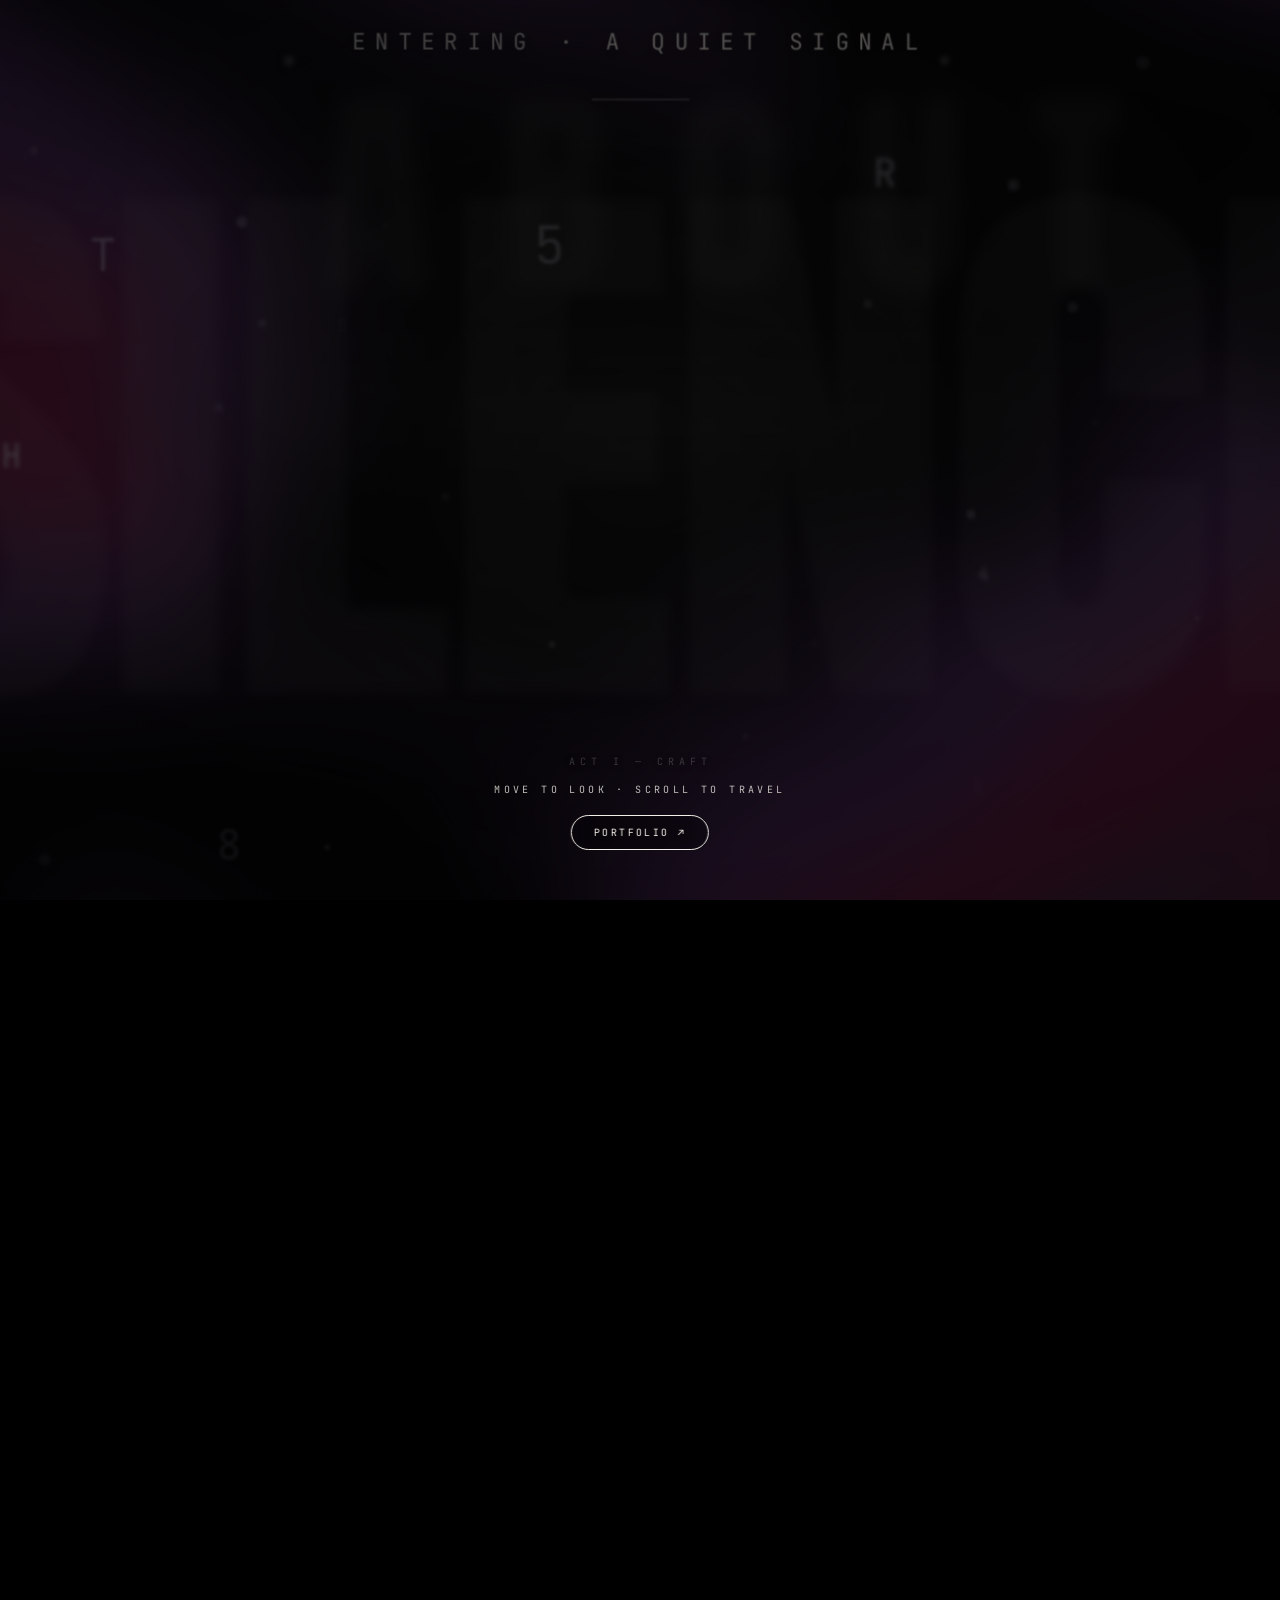
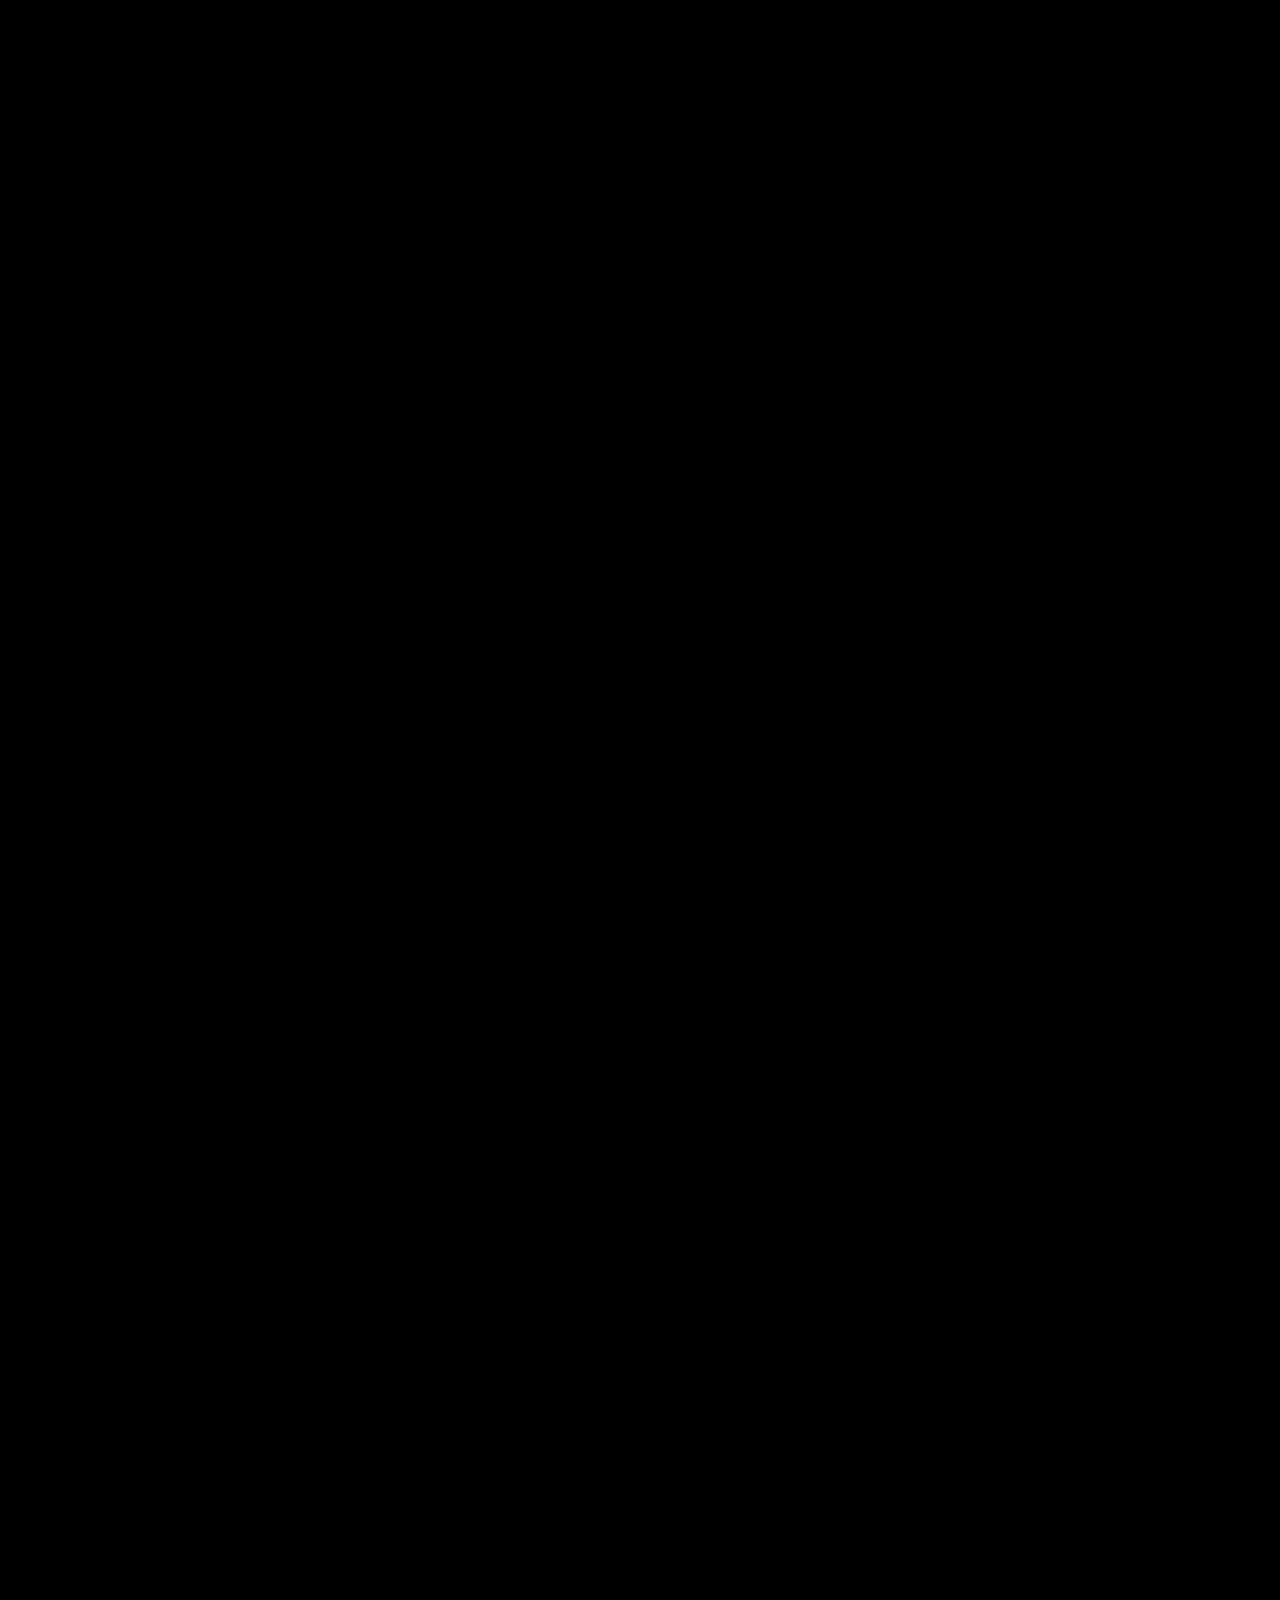
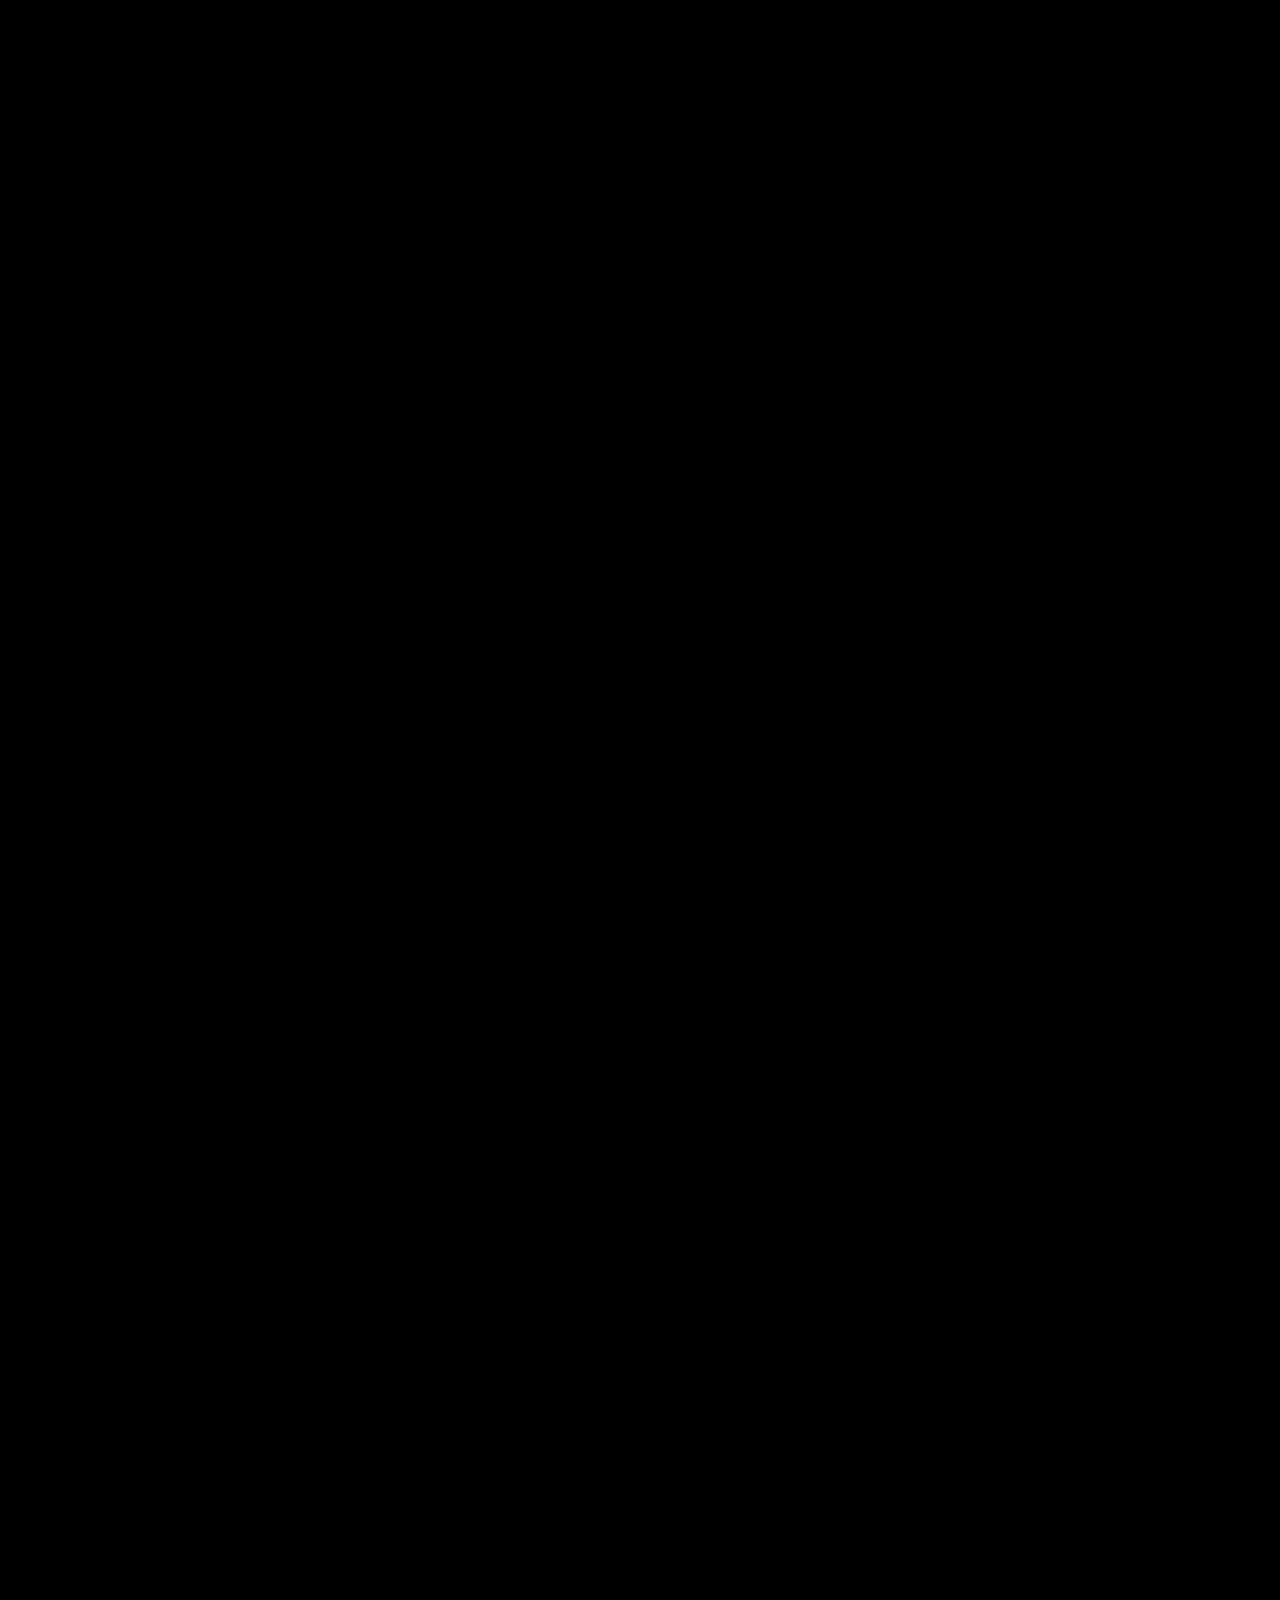
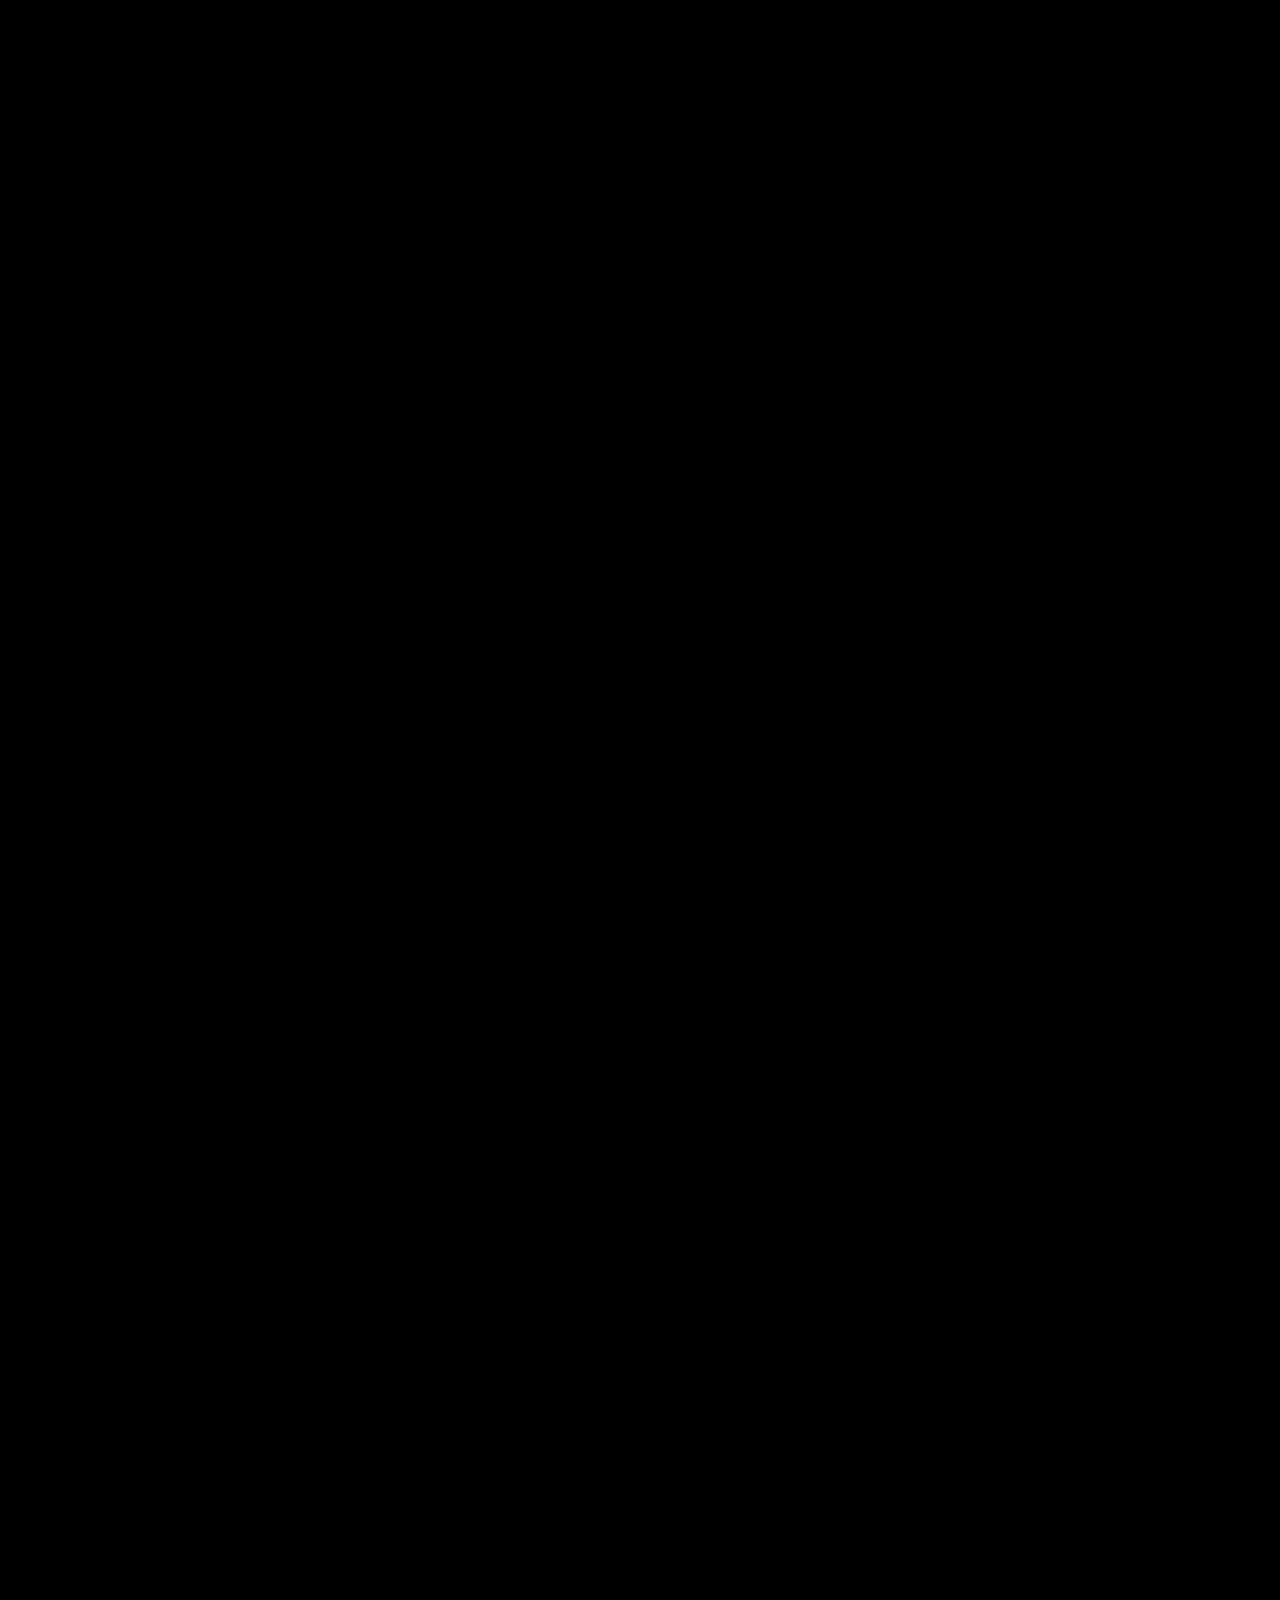
==== commit ee53cc0b: "Enhance SEO and social media metadata in index.html Updated SEO metadata and added social verificati" ====
--- a/index.html
+++ b/index.html
@@ -1,12 +1,91 @@
 <!DOCTYPE html>
 <html lang="en">
 <head>
+<meta name="google-site-verification" content="m3rgq3p7sbFIkEq8Sm5senFMQUvczlFY7IXedqDfrP0" />
 <meta charset="UTF-8" />
+<!-- Mobile -->
 <meta name="viewport" content="width=device-width, initial-scale=1.0, viewport-fit=cover" />
-<title>ABOUT ME — A Cinematic Identity Film · Venkatesh Ammireddy</title>
-<meta name="description" content="A 75-second cinematic motion identity film built entirely with code. Text + particles + camera + light." />
+
+<!-- Primary SEO -->
+<title>About Me — Venkatesh Ammireddy | UX Creative Director & AI UX Architect</title>
+<meta name="title" content="Venkatesh Ammireddy | UX Creative Director & AI UX Architect" />
+<meta name="description"
+  content="Venkatesh Ammireddy is a UX Creative Director and AI-first Product UX Architect with 13+ years of experience designing enterprise platforms, AI systems, agentic UX workflows, and intelligent digital products." />
+<meta name="keywords"
+  content="Venkatesh Ammireddy, UX Designer, UX Creative Director, AI UX Designer, Product UX Architect, Agentic AI UX, Enterprise UX, UI UX Portfolio, Frontend Designer, AI Product Design, UX India, UX Consultant, Human-AI Interaction, Agentic UI, UX Architecture, Enterprise Platform Design, Design Systems Leader, Cognitive UX, Conversational AI UX, SaaS UX Design, UX Strategy Consultant, Product Design Director, Figma Design System, Venkatesh Creations Portfolio, Senior UX Designer India, AI UI Design, UX Architect Venkatesh, Ammireddy UX Lead Architect, Venkatesh Ammireddy UX Creative Director, Creative UX Ammireddy, Ammireddy Venkatesh UX, Venkatesh Ammireddy Designer, Venkatesh Ammireddy UX Contractor, Independent UX Director, Independent Design Director, UX Venkatesh, UX Ammireddy, UX Director, AI-UX Ammireddy, UX Consultant Hyderabad, AI UX Architect India, Venkatesh Creations UX" />
+<meta name="author" content="Venkatesh Ammireddy" />
+<meta name="robots" content="index, follow" />
+<meta name="language" content="English" />
+<meta name="revisit-after" content="7 days" />
+
+<!-- Social Verification & Links -->
+<meta name="linkedin:owner" content="venkateshammireddy" />
+<link rel="me" href="https://www.linkedin.com/in/venkateshammireddy/" />
+
+<!-- Canonical -->
+<link rel="canonical" href="https://venkateshcreations.github.io/About_Me/" />
+
+<!-- Theme -->
+<meta name="theme-color" content="#050506" />
+
+<!-- Open Graph / Facebook -->
+<meta property="og:type" content="website" />
+<meta property="og:url" content="https://venkateshcreations.github.io/About_Me/" />
+<meta property="og:title" content="About Me — Venkatesh Ammireddy | UX Creative Director & AI UX Architect" />
+<meta property="og:description"
+  content="A 75-second cinematic motion identity film built entirely with code. Venkatesh Ammireddy — UX Creative Director and AI-first Product UX Architect with 13+ years designing enterprise platforms, AI systems and intelligent digital products." />
+<meta property="og:image" content="https://venkateshcreations.github.io/portfolio/assets/profile.jpg" />
+
+<!-- Twitter -->
+<meta property="twitter:card" content="summary_large_image" />
+<meta property="twitter:url" content="https://venkateshcreations.github.io/About_Me/" />
+<meta property="twitter:title" content="About Me — Venkatesh Ammireddy | UX Creative Director & AI UX Architect" />
+<meta property="twitter:description"
+  content="A 75-second cinematic motion identity film built entirely with code. Venkatesh Ammireddy — UX Creative Director and AI-first Product UX Architect with 13+ years designing enterprise platforms, AI systems and intelligent digital products." />
+<meta property="twitter:image" content="https://venkateshcreations.github.io/portfolio/assets/profile.jpg" />
+
+<!-- Favicons -->
 <link rel="icon" type="image/svg+xml" href="https://venkateshcreations.github.io/portfolio/favicon.svg" />
+<link rel="icon" type="image/png" href="https://venkateshcreations.github.io/portfolio/favicon.svg" />
+<link rel="shortcut icon" href="https://venkateshcreations.github.io/portfolio/favicon.svg" />
 <link rel="apple-touch-icon" href="https://venkateshcreations.github.io/portfolio/favicon.svg" />
+
+<!-- Structured Data (JSON-LD) -->
+<script type="application/ld+json">
+[
+  {
+    "@context": "https://schema.org",
+    "@type": "Person",
+    "name": "Venkatesh Ammireddy",
+    "url": "https://venkateshcreations.github.io/portfolio/",
+    "image": "https://venkateshcreations.github.io/portfolio/assets/profile.jpg",
+    "jobTitle": "UX Creative Director",
+    "worksFor": {
+      "@type": "Organization",
+      "name": "Independent UX Consultant"
+    },
+    "sameAs": [
+      "https://www.linkedin.com/in/venkateshammireddy/"
+    ],
+    "knowsAbout": [
+      "UX Design",
+      "AI UX",
+      "Enterprise UX",
+      "Frontend Development",
+      "Agentic AI",
+      "Product UX Architecture",
+      "Human AI Interaction"
+    ]
+  },
+  {
+    "@context": "https://schema.org",
+    "@type": "WebPage",
+    "name": "About Me — Venkatesh Ammireddy | UX Creative Director & AI UX Architect",
+    "url": "https://venkateshcreations.github.io/About_Me/",
+    "description": "A 75-second cinematic motion identity film built entirely with code. Text + particles + camera + light."
+  }
+]
+</script>
 <link rel="preconnect" href="https://fonts.googleapis.com">
 <link href="https://fonts.googleapis.com/css2?family=Anton&family=Newsreader:ital,opsz,wght@1,6..72,300;1,6..72,400&family=JetBrains+Mono:wght@400&display=swap" rel="stylesheet">
 <style>
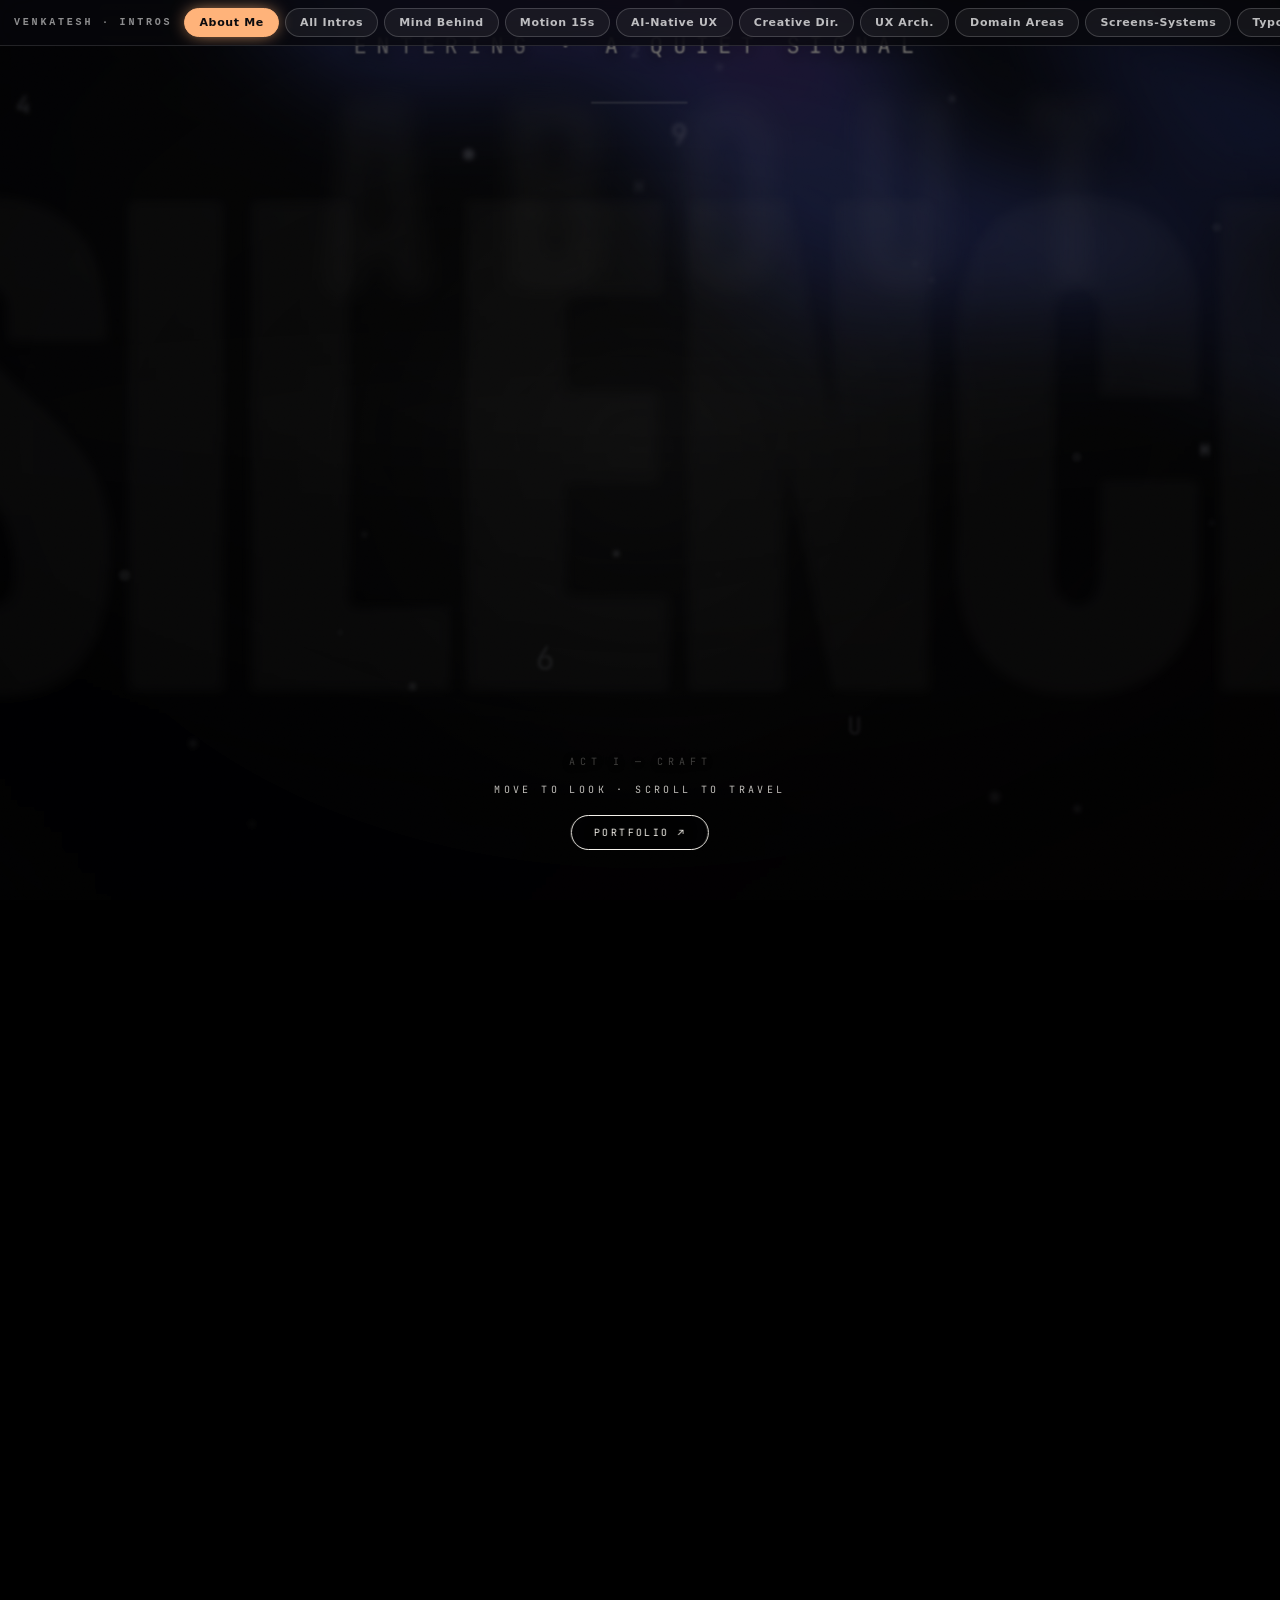
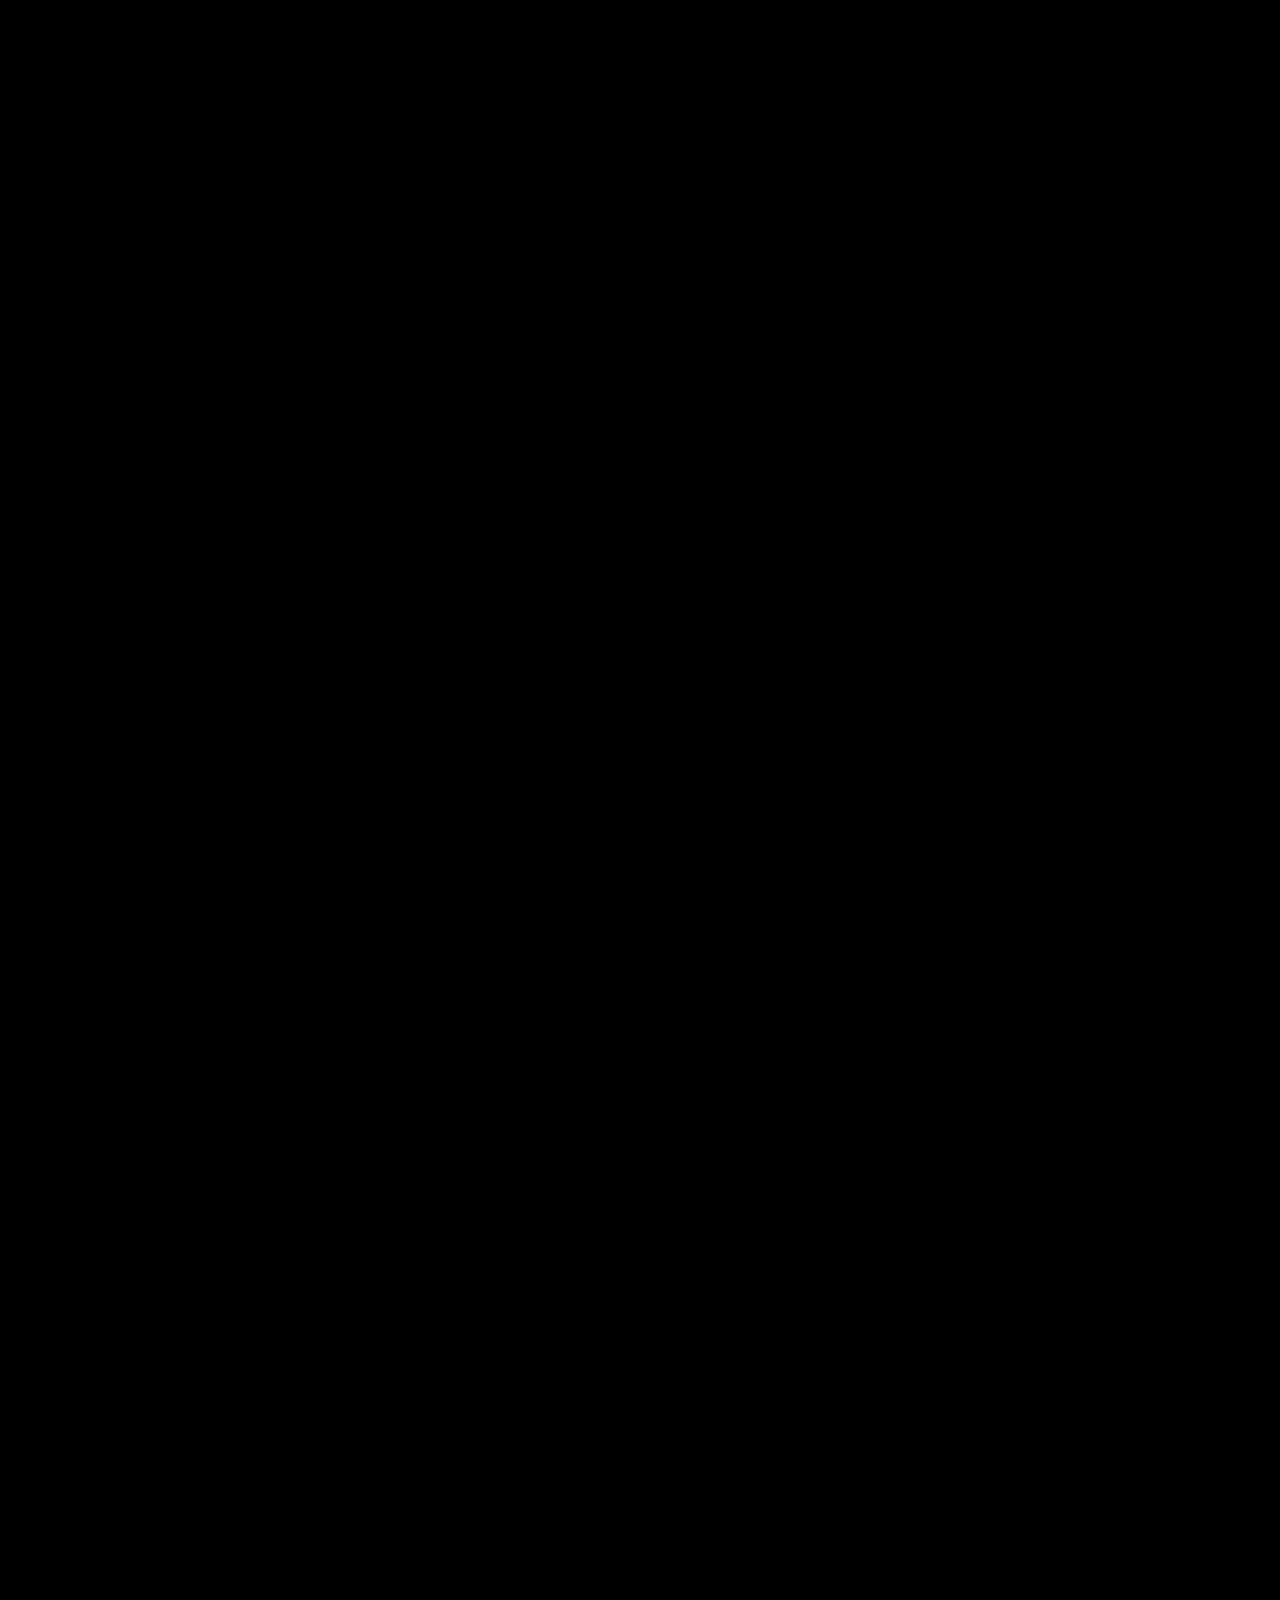
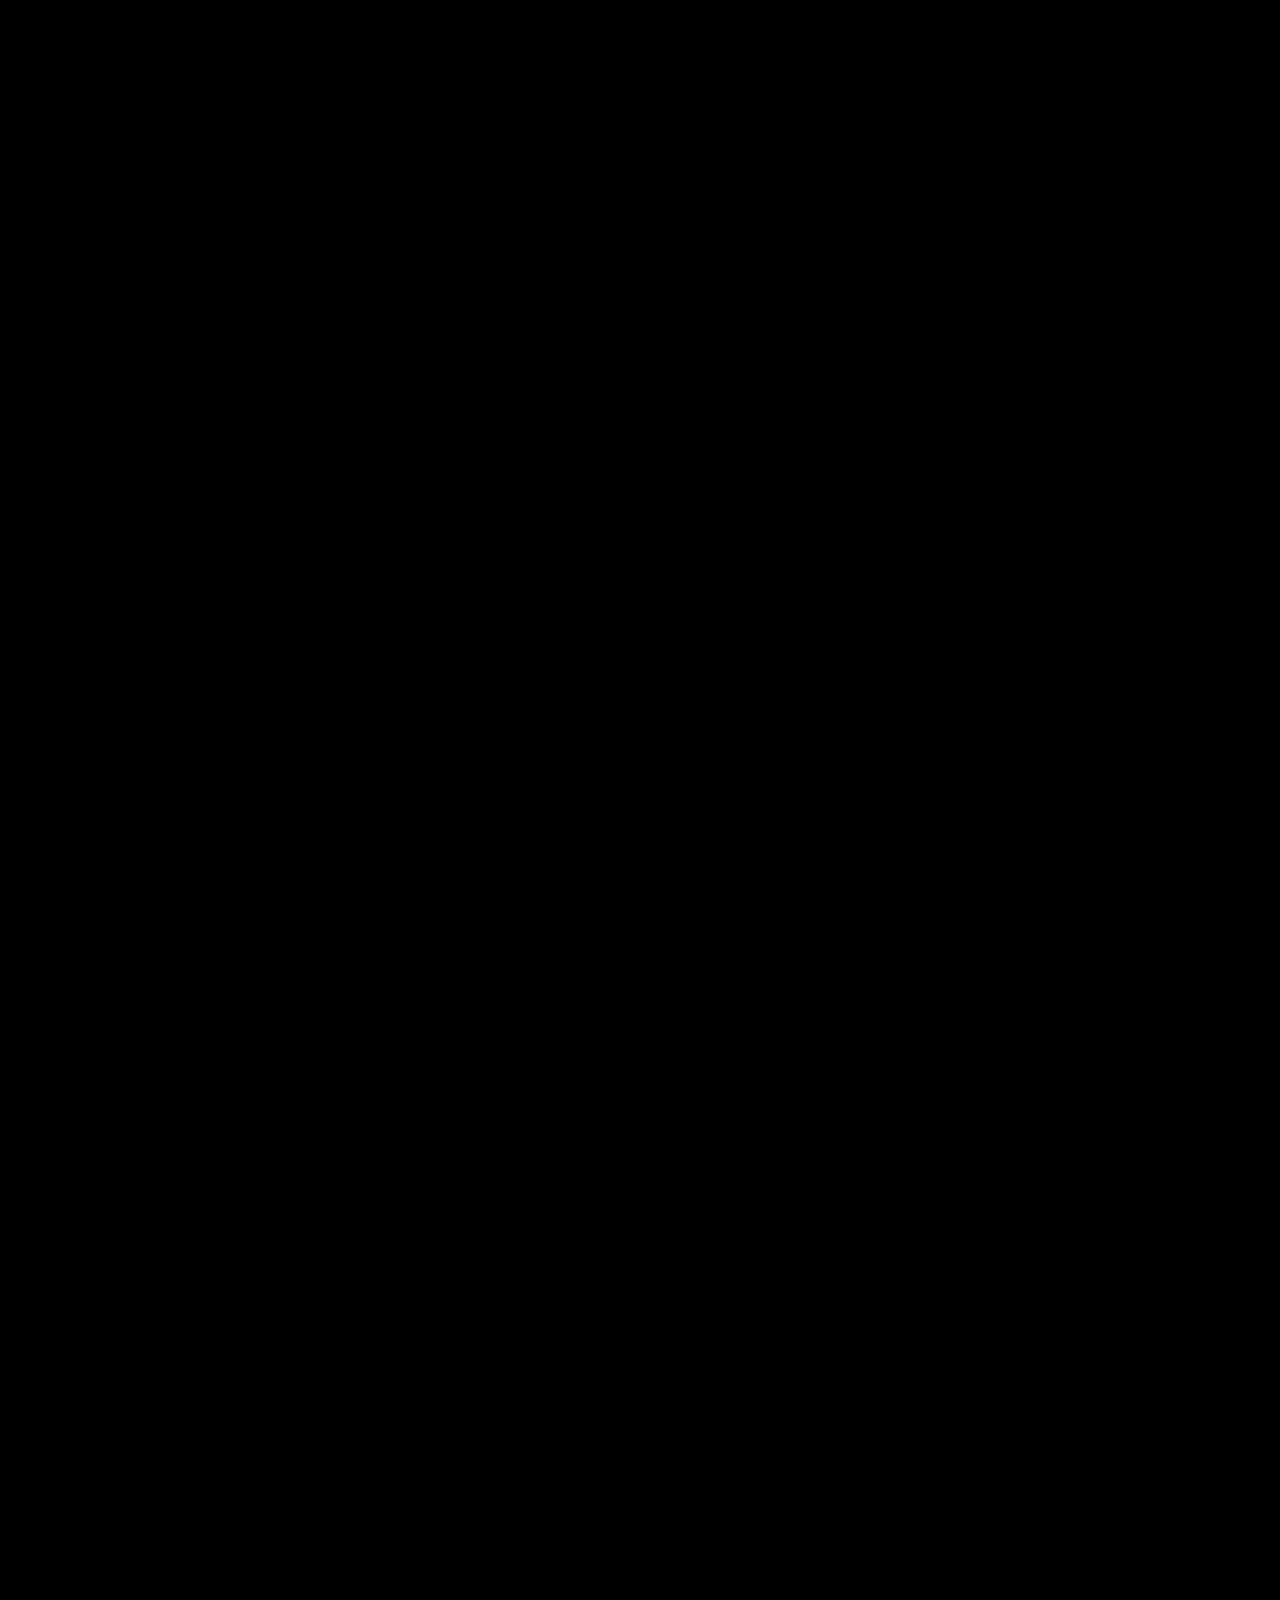
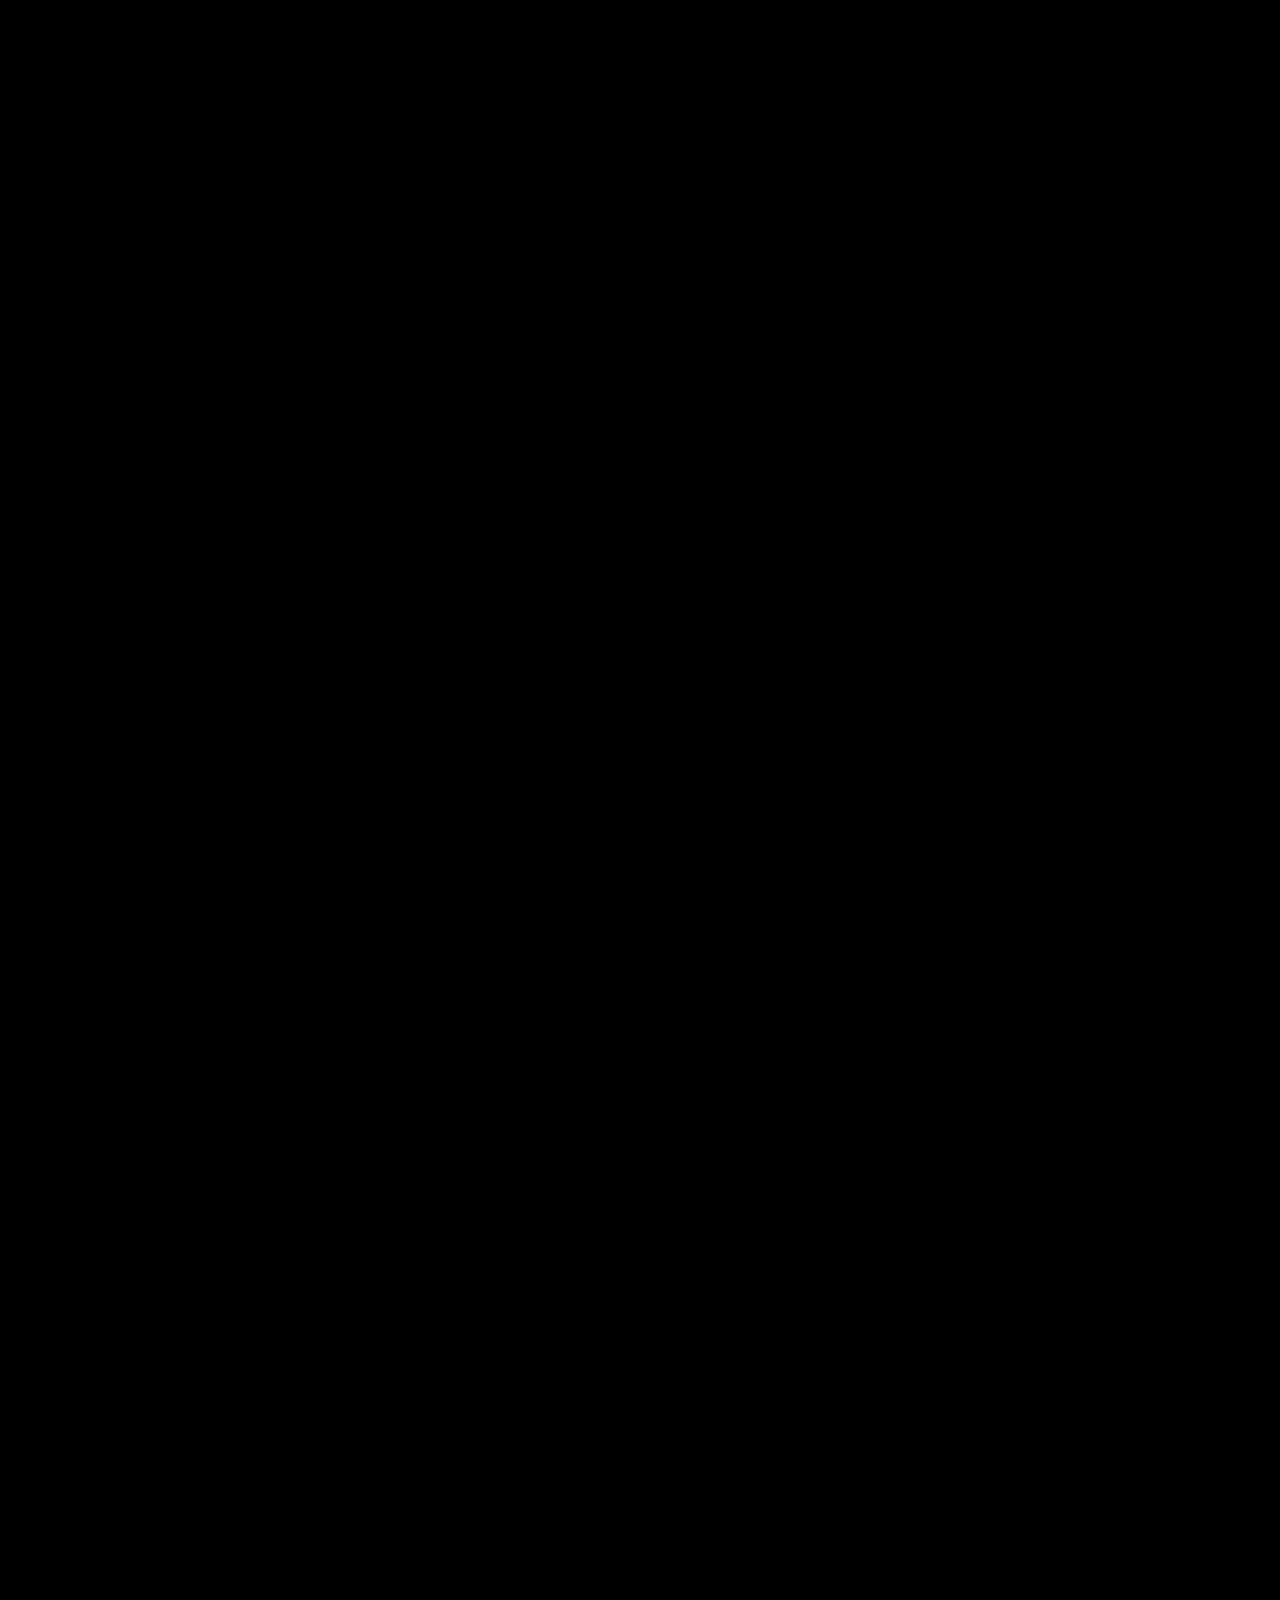
==== commit 42d4b5ee: "Tabbed profile intros: 12 films with per-tab BGM, gallery, SEO, slugs, favicon" ====
--- a/index.html
+++ b/index.html
@@ -1,4 +1,4 @@
-<!DOCTYPE html>
+﻿<!DOCTYPE html>
 <html lang="en">
 <head>
 <meta name="google-site-verification" content="m3rgq3p7sbFIkEq8Sm5senFMQUvczlFY7IXedqDfrP0" />
@@ -45,10 +45,9 @@
 <meta property="twitter:image" content="https://venkateshcreations.github.io/portfolio/assets/profile.jpg" />
 
 <!-- Favicons -->
-<link rel="icon" type="image/svg+xml" href="https://venkateshcreations.github.io/portfolio/favicon.svg" />
-<link rel="icon" type="image/png" href="https://venkateshcreations.github.io/portfolio/favicon.svg" />
-<link rel="shortcut icon" href="https://venkateshcreations.github.io/portfolio/favicon.svg" />
-<link rel="apple-touch-icon" href="https://venkateshcreations.github.io/portfolio/favicon.svg" />
+<link rel="icon" type="image/svg+xml" href="favicon.svg" />
+<link rel="shortcut icon" href="favicon.svg" />
+<link rel="apple-touch-icon" href="favicon.svg" />
 
 <!-- Structured Data (JSON-LD) -->
 <script type="application/ld+json">
@@ -260,6 +259,7 @@
 body.lowq #anamorphic{display:none}
 @media (max-width:640px){ #chrome{padding:16px} #hint{display:none} }
 </style>
+<link rel="stylesheet" href="tabs.css">
 </head>
 <body class="awake">
 <div id="scroll-track">
@@ -1528,5 +1528,6 @@
 }
 document.readyState==="loading"?document.addEventListener("DOMContentLoaded",init):init();
 </script>
+<script src="tabs.js" defer></script>
 </body>
 </html>
--- a/tabs.css
+++ b/tabs.css
@@ -0,0 +1,80 @@
+/* Shared tab navigation for About_Me profile intros.
+   Injected into every reel HTML. Fixed top, glass, horizontally scrollable.
+   z-index 9999 keeps it above full-screen canvas films. */
+#profile-tabs {
+  position: fixed;
+  top: 0; left: 0; right: 0;
+  z-index: 9999;
+  display: flex;
+  align-items: center;
+  gap: 6px;
+  padding: 8px 12px;
+  padding-top: calc(8px + env(safe-area-inset-top, 0px));
+  background: rgba(8, 8, 12, 0.72);
+  -webkit-backdrop-filter: blur(14px);
+  backdrop-filter: blur(14px);
+  border-bottom: 1px solid rgba(255, 255, 255, 0.12);
+  overflow-x: auto;
+  overflow-y: hidden;
+  scrollbar-width: none;
+  -webkit-overflow-scrolling: touch;
+}
+#profile-tabs::-webkit-scrollbar { display: none; }
+#profile-tabs .pt-brand {
+  flex: 0 0 auto;
+  font: 600 10px/1 ui-monospace, SFMono-Regular, Menlo, monospace;
+  letter-spacing: 0.28em;
+  text-transform: uppercase;
+  color: rgba(255, 255, 255, 0.55);
+  padding: 8px 6px 8px 2px;
+  white-space: nowrap;
+  user-select: none;
+}
+#profile-tabs a.pt-tab {
+  flex: 0 0 auto;
+  font: 600 11px/1 system-ui, -apple-system, "Segoe UI", sans-serif;
+  letter-spacing: 0.06em;
+  text-decoration: none;
+  color: rgba(255, 255, 255, 0.72);
+  border: 1px solid rgba(255, 255, 255, 0.18);
+  background: rgba(255, 255, 255, 0.06);
+  border-radius: 999px;
+  padding: 8px 14px;
+  white-space: nowrap;
+  transition: background 0.25s, color 0.25s, border-color 0.25s;
+}
+#profile-tabs a.pt-tab:hover {
+  background: rgba(255, 255, 255, 0.16);
+  color: #fff;
+}
+#profile-tabs a.pt-tab.active {
+  background: var(--pt-accent, #fff);
+  border-color: var(--pt-accent, #fff);
+  color: #0b0b0e;
+  box-shadow: 0 0 18px -4px var(--pt-accent, transparent);
+}
+#profile-tabs button.pt-sound {
+  flex: 0 0 auto;
+  margin-left: auto;
+  font: 600 10px/1 ui-monospace, SFMono-Regular, Menlo, monospace;
+  letter-spacing: 0.2em;
+  text-transform: uppercase;
+  color: #fff;
+  border: 1px solid rgba(255, 255, 255, 0.3);
+  background: transparent;
+  border-radius: 999px;
+  padding: 8px 14px;
+  cursor: pointer;
+  white-space: nowrap;
+}
+#profile-tabs button.pt-sound:hover { background: rgba(255, 255, 255, 0.14); }
+#profile-tabs button.pt-sound:focus-visible,
+#profile-tabs a.pt-tab:focus-visible {
+  outline: 2px solid #ff8a3d;
+  outline-offset: 2px;
+}
+@media (max-width: 640px) {
+  #profile-tabs { gap: 4px; padding: 6px 8px; }
+  #profile-tabs .pt-brand { display: none; }
+  #profile-tabs a.pt-tab { padding: 7px 11px; font-size: 10px; }
+}
